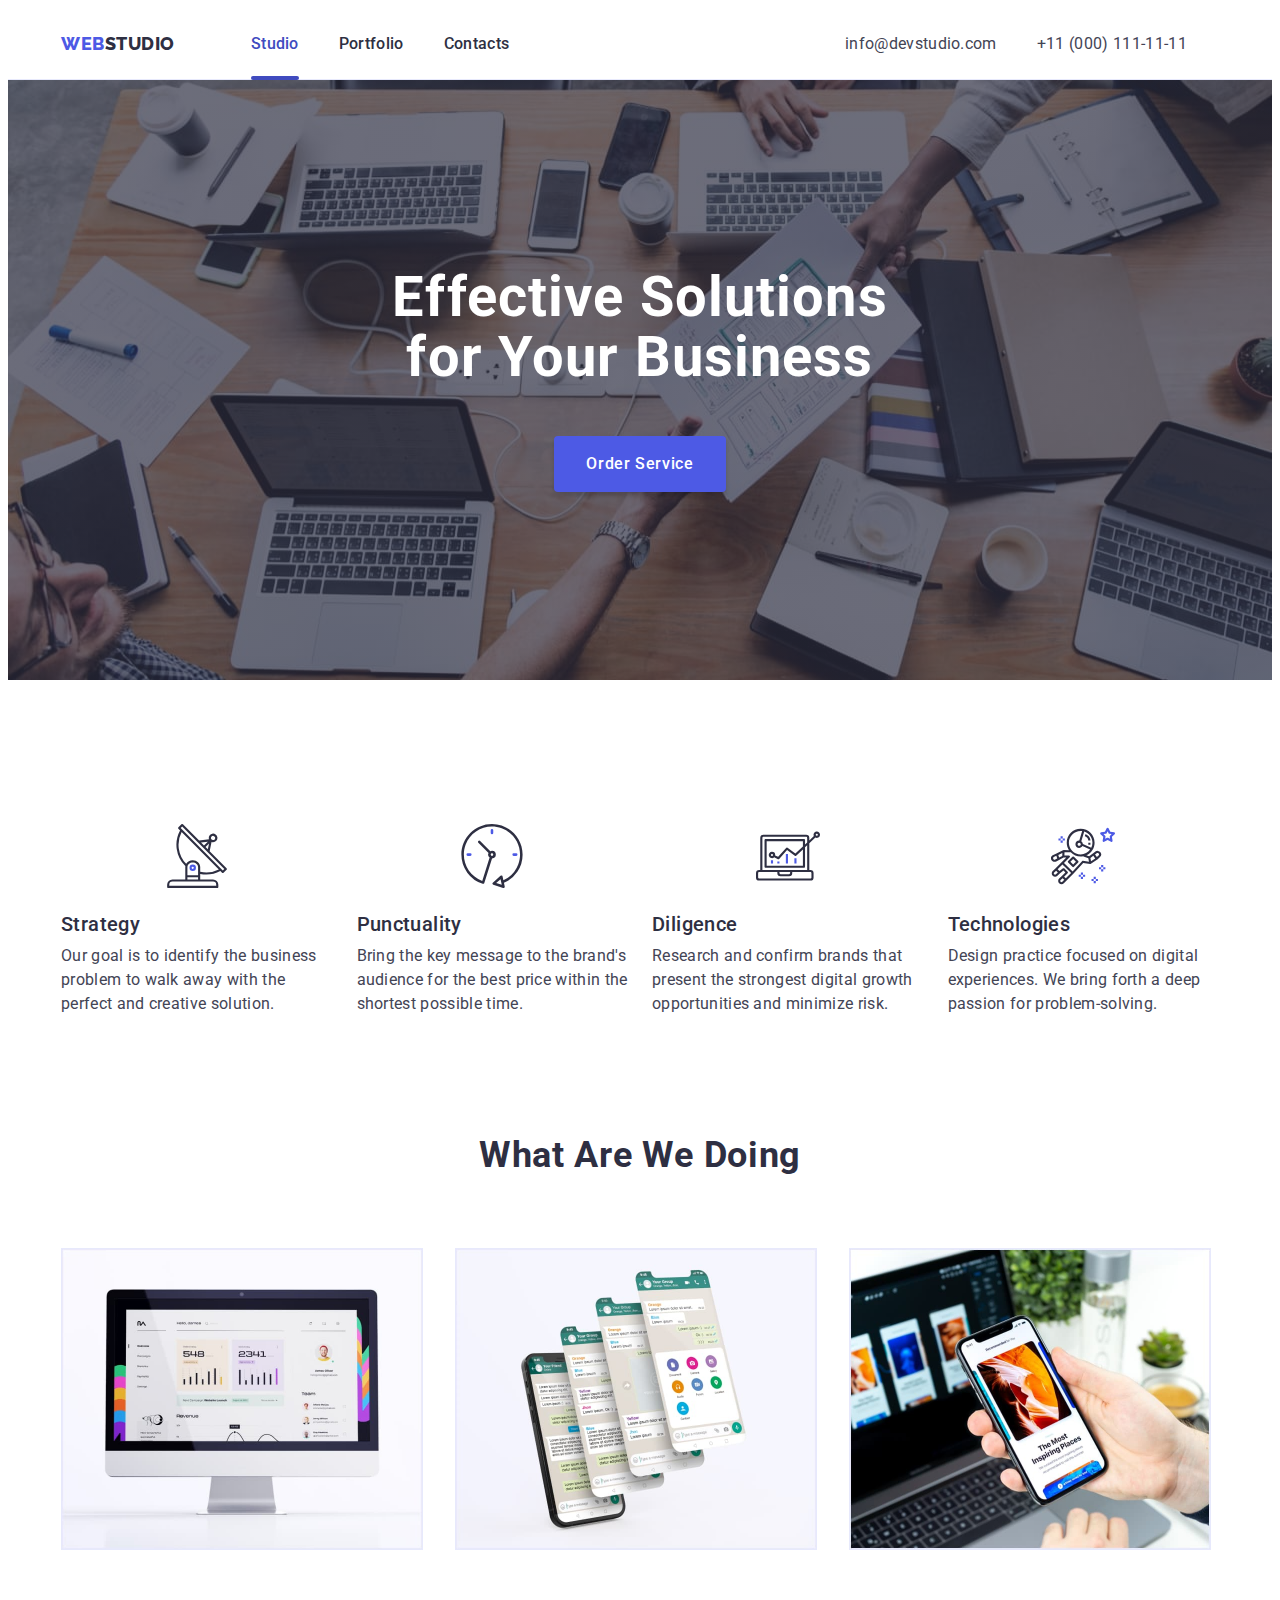
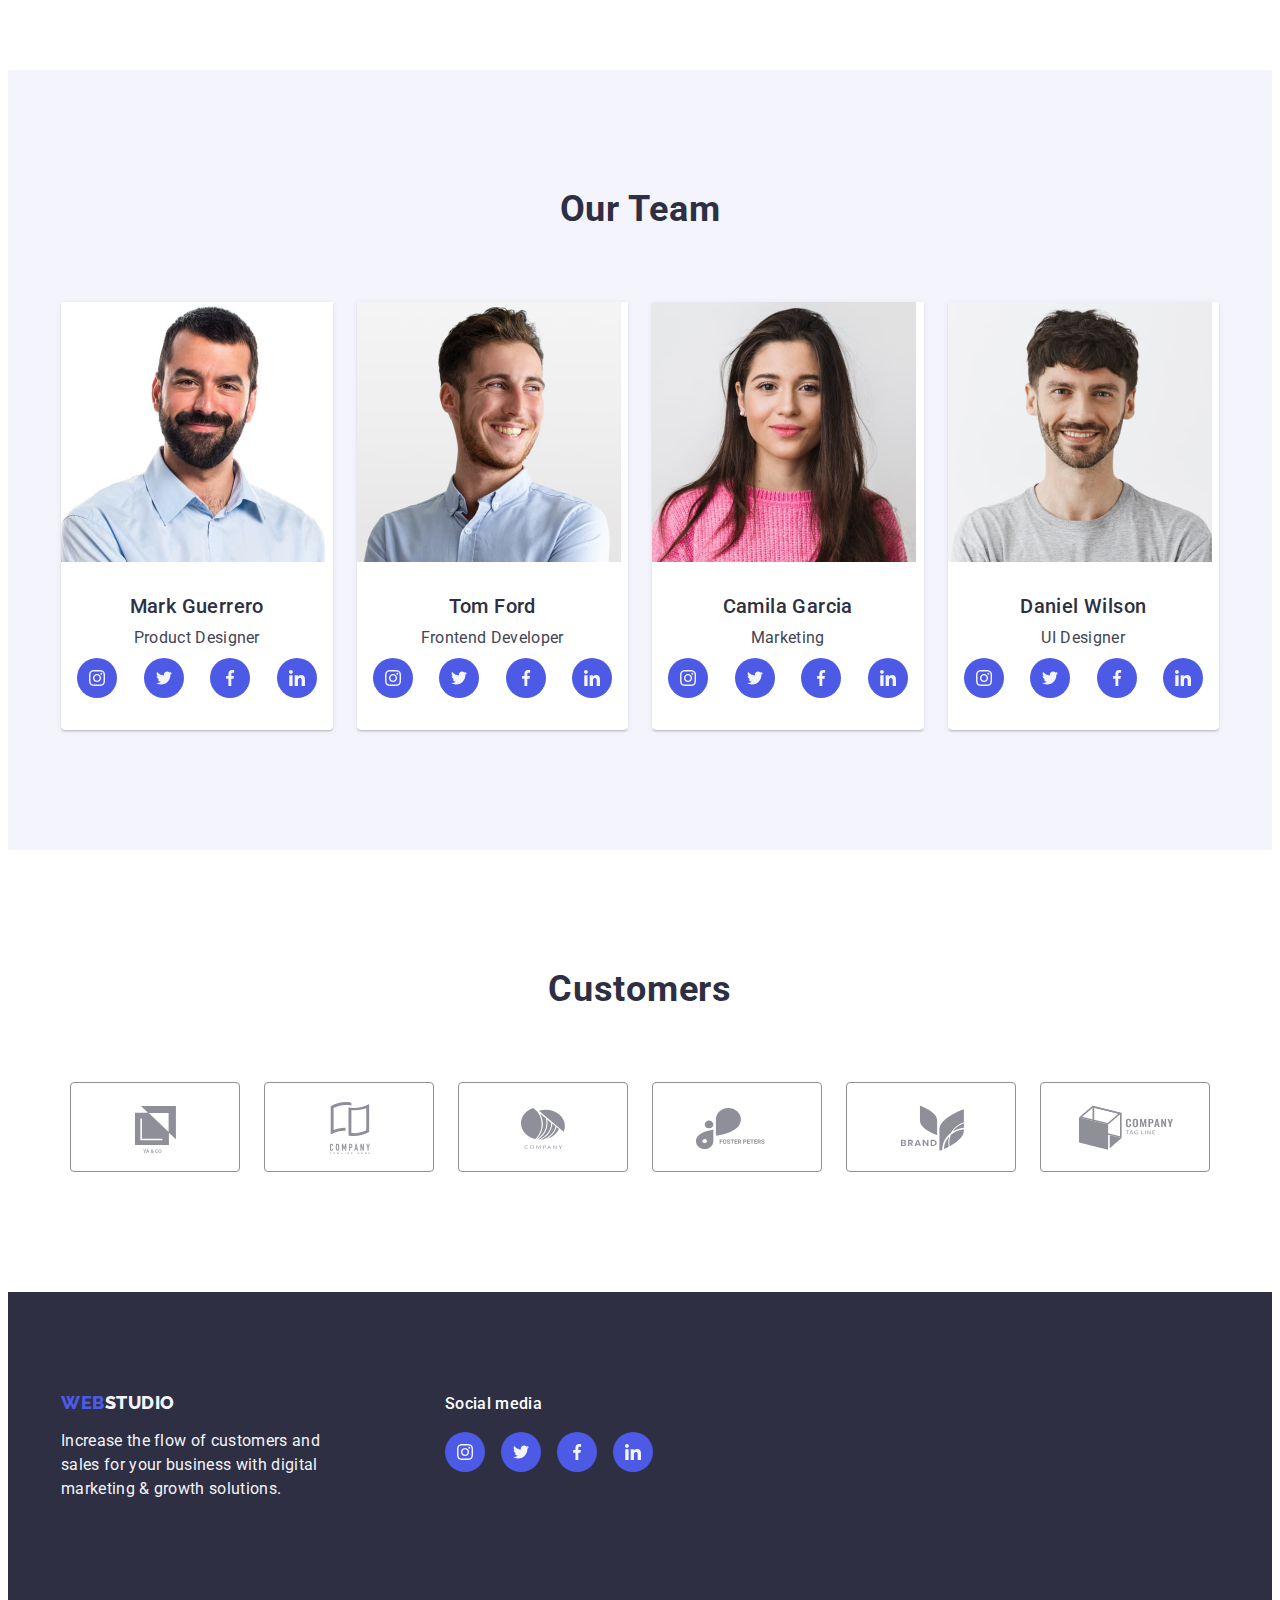
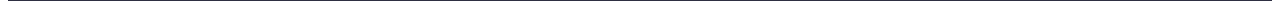
==== index.html @ 84d3a94b "Fix noopener noreferrer quotation marks error" ====
<!DOCTYPE html>

<html lang="en">

<head>
  <meta charset="UTF-8">
  <meta name="viewport" content="width=device-width, initial-scale=1.0">
  <meta name="description" content="">
  <title>WEBSTUDIO - Main Page</title>
  <link rel="preconnect" href="https://fonts.googleapis.com">
  <link rel="preconnect" href="https://fonts.gstatic.com" crossorigin>
  <link href="https://fonts.googleapis.com/css2?family=Raleway:wght@800&family=Roboto:wght@400;500;700&display=swap"
    rel="stylesheet">
  <link rel="stylesheet" href="https://cdnjs.cloudflare.com/ajax/libs/modern-normalize/2.0.0/modern-normalize.min.css"
    integrity="sha512-4xo8blKMVCiXpTaLzQSLSw3KFOVPWhm/TRtuPVc4WG6kUgjH6J03IBuG7JZPkcWMxJ5huwaBpOpnwYElP/m6wg=="
    crossorigin="anonymous" referrerpolicy="no-referrer">
  <link rel="stylesheet" href="./css/styles.css">
</head>

<body>
  <!-- HEADER -->
  <header class="page-header">
    <div class="page-header-container container">
      <nav class="page-navigation">
        <a class="logotype link" href="./index.html">
          Web<span class="logotype-right-accent">Studio</span>
        </a>
        <ul class="menu list">
          <li class="menu-item">
            <a id="it" class="current menu-item-link link" href="./index.html">Studio</a>
          </li>
          <li class="menu-item">
            <a class="menu-item-link link" href="./portfolio.html">Portfolio</a>
          </li>
          <li class="menu-item">
            <a class="menu-item-link link" href="">Contacts</a>
          </li>
        </ul>
      </nav>
      <address class="contacts">
        <ul class="contacts-list list">
          <li class="contact-item">
            <a class="contact link" href="mailto:info@devstudio.com">info@devstudio.com</a>
          </li>
          <li class="contact-item">
            <a class="contact-phone-number contact link" href="tel:+110001111111">+11&nbsp;(000)&nbsp;111-11-11</a>
          </li>
        </ul>
      </address>
    </div>
  </header>

  <!-- MAIN -->
  <main>
    <!-- HERO -->
    <section class="hero">
      <div class="container">
        <h1 class="page-title">Effective Solutions for&nbsp;Your Business</h1>
        <button class="order-btn basic-btn" type="button" data-modal-open>Order Service</button>
      </div>
    </section>

    <!-- BENEFITS -->
    <section class="benefits section">
      <div class="container">
        <h2 class="section-title visually-hidden">Benefits</h2>
        <ul class="benefits-list list">
          <li class="benefits-list-item">
            <svg class="benefit-icon" width="64" height="64" aria-label="Icon of satelite antenna">
              <use href="./images/icons.svg#icon-satelite-antenna"></use>
            </svg>
            <h3 class="benefit-name section-subtitle">Strategy</h3>
            <p class="benefit-description">Our goal is to identify the business problem to walk away with the perfect
              and creative solution.</p>
          </li>
          <li class="benefits-list-item">
            <svg class="benefit-icon" width="64" height="64" aria-label="Icon of clock">
              <use href="./images/icons.svg#icon-clock"></use>
            </svg>
            <h3 class="benefit-name section-subtitle">Punctuality</h3>
            <p class="benefit-description">Bring the key message to the brand's audience for the best price within the
              shortest possible time.</p>
          </li>
          <li class="benefits-list-item">
            <svg class="benefit-icon" width="64" height="64" aria-label="Icon of diagram on a laptop">
              <use href="./images/icons.svg#icon-diagram-on-laptop"></use>
            </svg>
            <h3 class="benefit-name section-subtitle">Diligence</h3>
            <p class="benefit-description">Research and confirm brands that present the strongest digital growth
              opportunities and minimize risk.</p>
          </li>
          <li class="benefits-list-item">
            <svg class="benefit-icon" width="64" height="64" aria-label="Icon of astronaut">
              <use href="./images/icons.svg#icon-astronaut"></use>
            </svg>
            <h3 class="benefit-name section-subtitle">Technologies</h3>
            <p class="benefit-description">Design practice focused on digital experiences. We bring forth a deep
              passion for problem-solving.</p>
          </li>
        </ul>
      </div>
    </section>

    <!-- ABOUT -->
    <section class="about section">
      <div class="container">
        <h2 class="section-title">What are we doing</h2>
        <ul class="about-list list">
          <li class="about-list-item">
            <img class="about-img" src="./images/about/desktop.jpg" width="360" height="300" alt="Desktop applications">
          </li>
          <li class="about-list-item">
            <img class="about-img" src="./images/about/mobile.jpg" width="360" height="300" alt="Mobile applications">
          </li>
          <li class="about-list-item">
            <img class="about-img" src="./images/about/crossplatform.jpg" width="360" height="300"
              alt="Crossplatform development">
          </li>
        </ul>
      </div>
    </section>

    <!-- TEAM -->
    <section class="team section">
      <div class="container">
        <h2 class="section-title">Our Team</h2>
        <ul class="team-list list">
          <li class="team-member-card">
            <img src="./images/team/mark.jpg" width="264" height="260"
              alt="Team member Mark Guerrero, Product Designer">
            <div class="team-member-card-content">
              <h3 class="team-member-name section-subtitle">Mark Guerrero</h3>
              <p class="team-member-position">Product Designer</p>
              <ul class="social-media-contacts-list list">
                <li>
                  <a class="social-media-link" href="" target="_blank" rel="noopener noreferrer">
                    <svg class="social-contact-icon" width="16" height="16" aria-label="Instagram icon">
                      <use href="./images/icons.svg#icon-instagram"></use>
                    </svg>
                  </a>
                </li>
                <li>
                  <a class="social-media-link" href="" target="_blank" rel="noopener noreferrer">
                    <svg class="social-contact-icon" width="16" height="16" aria-label="Twitter icon">
                      <use href="./images/icons.svg#icon-twitter"></use>
                    </svg>
                  </a>
                </li>
                <li>
                  <a class="social-media-link" href="" target="_blank" rel="noopener noreferrer">
                    <svg class="social-contact-icon" width="16" height="16" aria-label="Facebook icon">
                      <use href="./images/icons.svg#icon-facebook"></use>
                    </svg>
                  </a>
                </li>
                <li>
                  <a class="social-media-link" href="" target="_blank" rel="noopener noreferrer">
                    <svg class="social-contact-icon" width="16" height="16" aria-label="LinkedIn icon">
                      <use href="./images/icons.svg#icon-linkedin"></use>
                    </svg>
                  </a>
                </li>
              </ul>
            </div>
          </li>

          <li class="team-member-card">
            <img src="./images/team/tom.jpg" width="264" height="260" alt="Team member Tom Ford, Frontend Developer">
            <div class="team-member-card-content">
              <h3 class="team-member-name section-subtitle">Tom Ford</h3>
              <p class="team-member-position">Frontend Developer</p>
              <ul class="social-media-contacts-list list">
                <li>
                  <a class="social-media-link" href="" target="_blank" rel="noopener noreferrer">
                    <svg class="social-contact-icon" width="16" height="16" aria-label="Instagram icon">
                      <use href="./images/icons.svg#icon-instagram"></use>
                    </svg>
                  </a>
                </li>
                <li>
                  <a class="social-media-link" href="" target="_blank" rel="noopener noreferrer">
                    <svg class="social-contact-icon" width="16" height="16" aria-label="Twitter icon">
                      <use href="./images/icons.svg#icon-twitter"></use>
                    </svg>
                  </a>
                </li>
                <li>
                  <a class="social-media-link" href="" target="_blank" rel="noopener noreferrer">
                    <svg class="social-contact-icon" width="16" height="16" aria-label="Facebook icon">
                      <use href="./images/icons.svg#icon-facebook"></use>
                    </svg>
                  </a>
                </li>
                <li>
                  <a class="social-media-link" href="" target="_blank" rel="noopener noreferrer">
                    <svg class="social-contact-icon" width="16" height="16" aria-label="LinkedIn icon">
                      <use href="./images/icons.svg#icon-linkedin"></use>
                    </svg>
                  </a>
                </li>
              </ul>
            </div>
          </li>

          <li class="team-member-card">
            <img src="./images/team/camila.jpg" width="264" height="260" alt="Team member Camila Garcia, Marketing">
            <div class="team-member-card-content">
              <h3 class="team-member-name section-subtitle">Camila Garcia</h3>
              <p class="team-member-position">Marketing</p>
              <ul class="social-media-contacts-list list">
                <li>
                  <a class="social-media-link" href="" target="_blank" rel="noopener noreferrer">
                    <svg class="social-contact-icon" width="16" height="16" aria-label="Instagram icon">
                      <use href="./images/icons.svg#icon-instagram"></use>
                    </svg>
                  </a>
                </li>
                <li>
                  <a class="social-media-link" href="" target="_blank" rel="noopener noreferrer">
                    <svg class="social-contact-icon" width="16" height="16" aria-label="Twitter icon">
                      <use href="./images/icons.svg#icon-twitter"></use>
                    </svg>
                  </a>
                </li>
                <li>
                  <a class="social-media-link" href="" target="_blank" rel="noopener noreferrer">
                    <svg class="social-contact-icon" width="16" height="16" aria-label="Facebook icon">
                      <use href="./images/icons.svg#icon-facebook"></use>
                    </svg>
                  </a>
                </li>
                <li>
                  <a class="social-media-link" href="" target="_blank" rel="noopener noreferrer">
                    <svg class="social-contact-icon" width="16" height="16" aria-label="LinkedIn icon">
                      <use href="./images/icons.svg#icon-linkedin"></use>
                    </svg>
                  </a>
                </li>
              </ul>
            </div>
          </li>

          <li class="team-member-card">
            <img src="./images/team/daniel.jpg" width="264" height="260" alt="Team member Daniel Wilson, UI Designer">
            <div class="team-member-card-content">
              <h3 class="team-member-name section-subtitle">Daniel Wilson</h3>
              <p class="team-member-position">UI Designer</p>
              <ul class="social-media-contacts-list list">
                <li>
                  <a class="social-media-link" href="" target="_blank" rel="noopener noreferrer">
                    <svg class="social-contact-icon" width="16" height="16" aria-label="Instagram icon">
                      <use href="./images/icons.svg#icon-instagram"></use>
                    </svg>
                  </a>
                </li>
                <li>
                  <a class="social-media-link" href="" target="_blank" rel="noopener noreferrer">
                    <svg class="social-contact-icon" width="16" height="16" aria-label="Twitter icon">
                      <use href="./images/icons.svg#icon-twitter"></use>
                    </svg>
                  </a>
                </li>
                <li>
                  <a class="social-media-link" href="" target="_blank" rel="noopener noreferrer">
                    <svg class="social-contact-icon" width="16" height="16" aria-label="Facebook icon">
                      <use href="./images/icons.svg#icon-facebook"></use>
                    </svg>
                  </a>
                </li>
                <li>
                  <a class="social-media-link" href="" target="_blank" rel="noopener noreferrer">
                    <svg class="social-contact-icon" width="16" height="16" aria-label="LinkedIn icon">
                      <use href="./images/icons.svg#icon-linkedin"></use>
                    </svg>
                  </a>
                </li>
              </ul>
            </div>
          </li>
        </ul>
      </div>
    </section>

    <!-- CLIENTS -->
    <section class="clients section">
      <div class="container">
        <h2 class="section-title">Customers</h2>
        <ul class="clients-list list">
          <li class="clients-list-item">
            <a class="client-link link" href="" target="_blank" rel="noopener noreferrer">
              <svg class="client-icon" width="104" height="56" aria-label="Customer YA & CO company icon">
                <use href="./images/icons.svg#icon-company-logo-1"></use>
              </svg>
            </a>
          </li>
          <li class="clients-list-item">
            <a class="client-link link" href="" target="_blank" rel="noopener noreferrer">
              <svg class="client-icon" width="104" height="56" aria-label="Customer Tangline company icon">
                <use href="./images/icons.svg#icon-company-logo-2"></use>
              </svg>
            </a>
          </li>
          <li class="clients-list-item">
            <a class="client-link link" href="" target="_blank" rel="noopener noreferrer">
              <svg class="client-icon" width="104" height="56" aria-label="Customer company icon">
                <use href="./images/icons.svg#icon-company-logo-3"></use>
              </svg>
            </a>
          </li>
          <li class="clients-list-item">
            <a class="client-link link" href="" target="_blank" rel="noopener noreferrer">
              <svg class="client-icon" width="104" height="56" aria-label="Customer Foster Peters icon">
                <use href="./images/icons.svg#icon-company-logo-4"></use>
              </svg>
            </a>
          </li>
          <li class="clients-list-item">
            <a class="client-link link" href="" target="_blank" rel="noopener noreferrer">
              <svg class="client-icon" width="104" height="56" aria-label="Customer Brand company icon">
                <use href="./images/icons.svg#icon-company-logo-5"></use>
              </svg>
            </a>
          </li>
          <li class="clients-list-item">
            <a class="client-link link" href="" target="_blank" rel="noopener noreferrer">
              <svg class="client-icon" width="104" height="56" aria-label="Customer Tag Line company icon">
                <use href="./images/icons.svg#icon-company-logo-6"></use>
              </svg>
            </a>
          </li>
        </ul>
      </div>
    </section>
  </main>

  <!-- FOOTER -->
  <footer class="page-footer">
    <div class="container">
      <div class="footer-logo-and-moto">
        <a class="logotype link" href="./index.html">
          Web<span class="logotype-right-accent">Studio</span>
        </a>
        <p class="footer-moto-text">Increase the flow of customers and sales for your business with digital marketing &
          growth
          solutions.</p>
      </div>
      <div class="footer-social-media">
        <h3 class="footer-social-media-title">Social media</h3>
        <ul class="social-media-contacts-list list">
          <li>
            <a class="social-media-link" href="" target="_blank" rel="noopener noreferrer">
              <svg class="social-contact-icon" width="16" height="16" aria-label="Instagram icon">
                <use href="./images/icons.svg#icon-instagram"></use>
              </svg>
            </a>
          </li>
          <li>
            <a class="social-media-link" href="" target="_blank" rel="noopener noreferrer">
              <svg class="social-contact-icon" width="16" height="16" aria-label="Twitter icon">
                <use href="./images/icons.svg#icon-twitter"></use>
              </svg>
            </a>
          </li>
          <li>
            <a class="social-media-link" href="" target="_blank" rel="noopener noreferrer">
              <svg class="social-contact-icon" width="16" height="16" aria-label="Facebook icon">
                <use href="./images/icons.svg#icon-facebook"></use>
              </svg>
            </a>
          </li>
          <li>
            <a class="social-media-link" href="" target="_blank" rel="noopener noreferrer">
              <svg class="social-contact-icon" width="16" height="16" aria-label="LinkedIn icon">
                <use href="./images/icons.svg#icon-linkedin"></use>
              </svg>
            </a>
          </li>
        </ul>
      </div>
    </div>
  </footer>

  <!-- BACKDROP WITH MODAL WINDOW -->
  <div class="backdrop is-hidden" data-modal>
    <div class="modal">
      <button class="close-btn" type="button" data-modal-close>
        <svg class="close-btn-icon" width="8" height="8" aria-label="Modal window close button icon">
          <use href="./images/icons.svg#icon-close-cross"></use>
        </svg>
      </button>
    </div>
  </div>

  <!-- MODAL WINDOW SCRIPT -->
  <script src="./js/modal.js"></script>
</body>

</html>
---- css/styles.css ----
/*=============================================
=            VARIABLES                        =
=============================================*/

:root {
  /*----------  COLORS  ----------*/

  /* IRIS - Primary Brand - on design layout color */
  --brand-color: #4d5ae5;
  /* NAVY BLUE - Dark - on design layout color */
  --menu-item-color: #2e2f42;
  --hero-bg-color: #2e2f42;
  --title-color: #2e2f42;
  --modal-window-interactive-element-color: #2e2f42;
  /* SLATE - Text - on design layout color */
  --primary-color-black: #434455;
  /* WHITE - White background - on design layout color */
  --secondary-color-white: #ffffff;
  /* CORNFLOWER - Accent - on design layout color */
  --primary-accent-color: #e7e9fc;
  /* CLOUD - Light - on design layout color */
  --secondary-accent-color: #f4f4fd;
  /* LIGHT SLATE - on design layout color */
  --accent-color-grey: #8e8f99;
  /* GREEN - on design layout color */
  --accent-color-green: #31d0aa;
  /* OCEAN - Pressed state - on design layout color */
  --active-element-color: #404bbf;
  /* Modal window */
  --modal-window-bg: #fcfcfc;

  /*---------  FONT STYLES  ------*/

  /* families */
  --main-text-family: "Roboto";
  --main-text-default-family: sans-serif;
  --logo-text-family: "Raleway";
  --logo-text-default-family: sans-serif;

  /* sizes */
  --page-title-text-size: 56px;
  --title-text-size: 36px;
  --subtitle-text-size: 20px;
  --logo-text-size: 18px;
  --menu-item-text-size: 16px;
  --btn-text-size: 16px;
  --body-text-size: 16px;

  /* weights */
  --logo-text-weight: 800;
  --title-text-weight: 700;
  --subtitle-text-weight: 500;
  --menu-item-text-weight: 500;
  --btn-text-weight: 500;
  --main-text-weight: 400;

  /*---  TRANSITION PROPERTIES  --*/

  --transition-duration: 250ms;
  --transition-function: cubic-bezier(0.4, 0, 0.2, 1);
}

/*=============================================
=            COMMON STYLES                    =
=============================================*/

h1,
h2,
h3,
h4,
h5,
h6,
p {
  margin-top: 0;
  margin-bottom: 0;
}

ul {
  margin-top: 0;
  margin-bottom: 0;
  padding-left: 0;
}

button {
  cursor: pointer;
}

img {
  display: block;
}

body {
  font-family: var(--main-text-family), var(--main-text-default-family);
  font-size: var(--body-text-size);
  font-weight: var(--main-text-weight);
  line-height: 1.5;
  letter-spacing: 0.32px;
  color: var(--primary-color-black);
  background-color: var(--secondary-color-white);
}

.list {
  list-style-type: none;
}

.link {
  text-decoration: none;
}

/*=============================================
=            COMPONENTS                       =
=============================================*/

/*--------  CONTAINER  -------*/

.container {
  max-width: 1158px;
  padding-left: 15px;
  padding-right: 15px;
  margin-left: auto;
  margin-right: auto;
}

/*----------  LOGOTYPE  ------*/

.logotype {
  font-family: var(--logo-text-family), var(--logo-text-default-family);
  font-size: var(--logo-text-size);
  font-weight: var(--logo-text-weight);
  line-height: 1.17;
  letter-spacing: 0.54px;
  color: var(--brand-color);
  text-transform: uppercase;
}

.logotype-right-accent {
  color: var(--title-color);
}

/*----------  SECTION  -------*/

.section {
  padding-top: 120px;
  padding-bottom: 120px;
}

.section-title {
  margin-bottom: 72px;
  text-align: center;

  font-size: var(--title-text-size);
  font-weight: var(--title-text-weight);
  line-height: 1.11;
  letter-spacing: 0.72px;
  color: var(--title-color);
  text-transform: capitalize;
}

.section-subtitle {
  font-size: var(--subtitle-text-size);
  font-weight: var(--subtitle-text-weight);
  line-height: 1.2;
  letter-spacing: 0.4px;
  color: var(--title-color);
}

/*----------  BUTTON  --------*/

.basic-btn {
  border: none;
  font-family: inherit;
  font-size: var(--btn-text-size);
  font-weight: var(--btn-text-weight);
  line-height: inherit;
  letter-spacing: 0.64px;
  background-color: var(--brand-color);
  color: var(--secondary-color-white);
}

/*---  SOCIAL - MEDIA LINKS  ---*/

.social-media-contacts-list {
  display: flex;
  justify-content: space-between;
}

.social-media-link {
  display: flex;
  justify-content: center;
  align-items: center;
  width: 40px;
  height: 40px;
  border-radius: 50%;
  background-color: var(--brand-color);
  transition: background-color var(--transition-duration)
    var(--transition-function);
}

.social-contact-icon {
  fill: var(--secondary-accent-color);
}

/*-  VISUALLY HIDDEN PATERN  -*/

.visually-hidden {
  position: absolute;
  width: 1px;
  height: 1px;
  margin: -1px;
  border: 0;
  padding: 0;
  white-space: nowrap;
  clip-path: inset(100%);
  clip: rect(0 0 0 0);
  overflow: hidden;
}

/*=============================================
=            HEADER                           =
=============================================*/

.page-header-container {
  display: flex;
  align-items: center;
}

.page-header .link {
  padding-top: 24px;
  padding-bottom: 24px;
}

/*-----  PAGE NAVIGATION  ----*/

.page-navigation {
  display: flex;
  align-items: center;
  width: 100%;
  max-width: 784px;
}

.page-header .logotype {
  margin-right: 76px;
}

/*----------  MENU  ----------*/

.menu {
  display: flex;
  justify-content: flex-start;
}

.menu-item:not(:last-child) {
  margin-right: 40px;
}

.menu-item-link {
  position: relative;
  display: block;
  width: max-content;
  font-size: var(--menu-item-text-size);
  font-weight: var(--menu-item-text-weight);
  color: var(--menu-item-color);
  transition: color var(--transition-duration) var(--transition-function);
}

.menu-item-link::after {
  display: block;
  position: absolute;
  bottom: 0;
  left: 0;
  margin-top: 20px;
  height: 4px;
  width: 100%;
  border-radius: 2px;
  background-color: transparent;
  content: "";
  transition: background-color var(--transition-duration)
    var(--transition-function);
}

.menu .current {
  color: var(--active-element-color);
  transition: color var(--transition-duration) var(--transition-function);
}

.menu .current::after {
  background-color: var(--active-element-color);
  transition: background-color var(--transition-duration)
    var(--transition-function);
}

.menu .menu-item-link:hover,
.menu-item .menu-item-link:focus {
  color: var(--active-element-color);
}

/*----------  CONTACTS  ------*/

.contacts-list {
  display: flex;
  justify-content: flex-end;
  align-items: center;
}

.contacts {
  font-style: normal;
}

.contact-item:not(:last-child) {
  margin-right: 40px;
}

.contact {
  color: var(--primary-color-black);
  transition: color var(--transition-duration) var(--transition-function);
}

.contact:hover,
.contact:focus {
  color: var(--active-element-color);
}

.contact-phone-number {
  white-space: nowrap;
}

/*--------  HEADER LINE  -----*/

.page-header {
  box-shadow: inset 0px -1px 0px 0px var(--primary-accent-color);
}

/*=============================================
=            FOOTER                           =
=============================================*/

.page-footer {
  padding-top: 100px;
  padding-bottom: 100px;
  background-color: var(--title-color);
}

.page-footer .container {
  display: flex;
  column-gap: 120px;
  flex-wrap: wrap;
}

.page-footer .logotype {
  display: inline-block;
  margin-bottom: 16px;
}

.page-footer .logotype-right-accent {
  color: var(--secondary-accent-color);
}

.footer-moto-text {
  width: 264px;
  color: var(--secondary-accent-color);
}

.footer-social-media {
  width: 208px;
}

.footer-social-media-title {
  margin-bottom: 16px;
  font-size: 16px;
  font-weight: 500;
  line-height: 1.5;
  color: var(--secondary-color-white);
}

.page-footer .social-media-link:hover,
.page-footer .social-media-link:focus {
  background-color: var(--accent-color-green);
}

/*=============================================
=            MAIN PAGE CONTENT                =
=============================================*/

/*----------  HERO  ----------*/

.hero {
  padding-top: 188px;
  padding-bottom: 188px;
  background-color: var(--hero-bg-color);
  background-repeat: no-repeat;
  background-image: linear-gradient(
      rgba(46, 47, 66, 0.7),
      rgba(46, 47, 66, 0.7)
    ),
    url(/images/hero/hero-bg.jpg);
  background-size: cover;
}

.hero .container {
  display: flex;
  flex-direction: column;
  align-items: center;
}

.hero .page-title {
  max-width: 496px;
  margin-bottom: 48px;

  font-size: var(--page-title-text-size);
  font-weight: var(--title-text-weight);
  line-height: 1.07;
  letter-spacing: 1.12px;
  text-align: center;
  color: var(--secondary-color-white);
}

.hero .order-btn {
  padding: 16px 32px;
  min-width: 169px;
  border-radius: 4px;
  box-shadow: 0px 4px 4px 0px rgba(0, 0, 0, 0.15);
  transition: background-color var(--transition-duration)
    var(--transition-function);
}

.hero .order-btn:hover,
.hero .order-btn:focus {
  background-color: var(--active-element-color);
}

/*---------  BENEFITS  -----------*/

.benefits-list {
  display: flex;
  gap: 24px;
}

.benefit-icon {
  display: block;
  margin: 24px auto;
}

.benefits-list-item {
  width: calc((100% - 3 * 24px) / 4);
}

.benefit-name {
  margin-bottom: 8px;
}

/*----------  ABOUT  -------------*/

.about {
  padding-top: 0;
}

.about-list {
  display: flex;
  gap: 24px;
}

.about-list-item {
  width: calc((100% - 48px) / 3);
}

.about .about-img {
  border: 1px solid var(--primary-accent-color);
}

/*----------  TEAM  --------------*/

.team {
  background-color: var(--secondary-accent-color);
}

.team-list {
  display: flex;
  gap: 24px;
}

.team-member-card {
  width: calc((100% - 3 * 24px) / 4);

  border-radius: 0px 0px 4px 4px;
  background-color: var(--secondary-color-white);
  box-shadow: 0px 2px 1px 0px rgba(46, 47, 66, 0.08),
    0px 1px 1px 0px rgba(46, 47, 66, 0.16),
    0px 1px 6px 0px rgba(46, 47, 66, 0.08);
}

.team-member-card-content {
  padding: 32px 16px;
  text-align: center;
}

.team-member-name {
  margin-bottom: 8px;
}

.team-member-position {
  margin-bottom: 8px;
}

.team-member-card .social-media-link:hover,
.team-member-card .social-media-link:focus {
  background-color: var(--active-element-color);
}

/*---------  CLIENTS  ----------*/

.clients-list {
  display: flex;
  justify-content: center;
  column-gap: 24px;
}

.client-link {
  display: flex;
  justify-content: center;
  align-items: center;
  width: 168px;
  height: 88px;
  border: 1px solid var(--accent-color-grey);
  border-radius: 4px;
  outline-offset: 10px;
  transition: border-color var(--transition-duration) var(--transition-function);
}

.client-link:hover,
.client-link:focus {
  border-color: var(--active-element-color);
}

.client-icon {
  fill: var(--accent-color-grey);
  transition: fill var(--transition-duration) var(--transition-function);
}

.client-link:hover .client-icon,
.client-link:focus .client-icon {
  fill: var(--active-element-color);
}

/*=============================================
=            PORTFOLIO PAGE CONTENT           =
=============================================*/

/*----------  PORTFOLIO  -------*/

.portfolio {
  padding-top: 96px;
  padding-bottom: 120px;
}

/*----------  FILTER  ----------*/

.filters-list {
  display: flex;
  justify-content: center;
  gap: 24px;
  margin-bottom: 72px;
}

.filter-btn {
  padding: 12px 24px;
  border-radius: 4px;
  border: 1px solid var(--primary-accent-color);
  background-color: var(--secondary-accent-color);
  color: var(--brand-color);
  transition: border-color var(--transition-duration) var(--transition-function),
    background-color var(--transition-duration) var(--transition-function),
    color var(--transition-duration) var(--transition-function),
    box-shadow var(--transition-duration) var(--transition-function);
}

.filter-btn:hover,
.filter-btn:focus {
  border-color: transparent;
  background-color: var(--active-element-color);
  color: var(--secondary-color-white);
  box-shadow: 0px 2px 2px 0px rgba(0, 0, 0, 0.12),
    0px 2px 1px 0px rgba(0, 0, 0, 0.08), 0px 3px 1px 0px rgba(0, 0, 0, 0.1);
}

/*--------  PROJECT CARDS  ------*/

.projects-list {
  display: flex;
  flex-wrap: wrap;
  column-gap: 24px;
  row-gap: 48px;
}

.project-card {
  width: calc((100% - 2 * 24px) / 3);
}

.project-card-content {
  padding: 32px 16px;
  border: 1px solid var(--primary-accent-color);
  border-top: none;
}

.project-name {
  margin-bottom: 8px;
}

.project-category {
  color: var(--primary-color-black);
}

/*-------  CARD OVERLAY  -------*/

.project-image-wrapper {
  position: relative;
  overflow: hidden;
}

.overlay {
  position: absolute;
  top: 0;
  left: 0;
  width: 100%;
  height: 100%;
  transform: translateY(100%);
  padding: 32px 40px;
  color: var(--secondary-accent-color);
  background-color: var(--brand-color);
  transition: transform var(--transition-duration) var(--transition-function);
}

.project-card-link:hover .overlay,
.project-card-link:focus .overlay {
  transform: translateY(0%);
}

/*---------  BACKDROP  ---------*/

.backdrop {
  position: fixed;
  top: 0;
  left: 0;
  z-index: 999;
  width: 100%;
  height: 100%;
  background-color: rgba(0, 0, 0, 0.5);
  transition: opacity var(--transition-duration) var(--transition-function),
    visibility var(--transition-duration) var(--transition-function);
}

.is-hidden {
  opacity: 0;
  visibility: hidden;
  pointer-events: none;
}

/*-------  MODAL WINDOW  -------*/

.modal {
  position: absolute;
  top: 80px;
  left: 50%;
  transform: translateX(-50%);
  margin: 0 auto;
  width: 408px;
  height: 584px;

  border-radius: 4px;
  background-color: var(--modal-window-bg);
  box-shadow: 0px 2px 1px 0px rgba(0, 0, 0, 0.2),
    0px 1px 3px 0px rgba(0, 0, 0, 0.12), 0px 1px 1px 0px rgba(0, 0, 0, 0.14);
}

.close-btn {
  position: absolute;
  top: 24px;
  right: 24px;
  width: 24px;
  height: 24px;
  padding: 0;
  line-height: 0;
  border: 1px solid rgba(0, 0, 0, 0.1);
  border-radius: 50%;
  background-color: var(--primary-accent-color);
  transition: border-color var(--transition-duration) var(--transition-function),
    background-color var(--transition-duration) var(--transition-function);
}

.close-btn:hover,
.close-btn:focus {
  border-color: transparent;
  background-color: var(--active-element-color);
}

.close-btn-icon {
  position: absolute;
  top: 50%;
  left: 50%;
  transform: translate(-50%, -50%);
  fill: var(--modal-window-interactive-element-color);
}
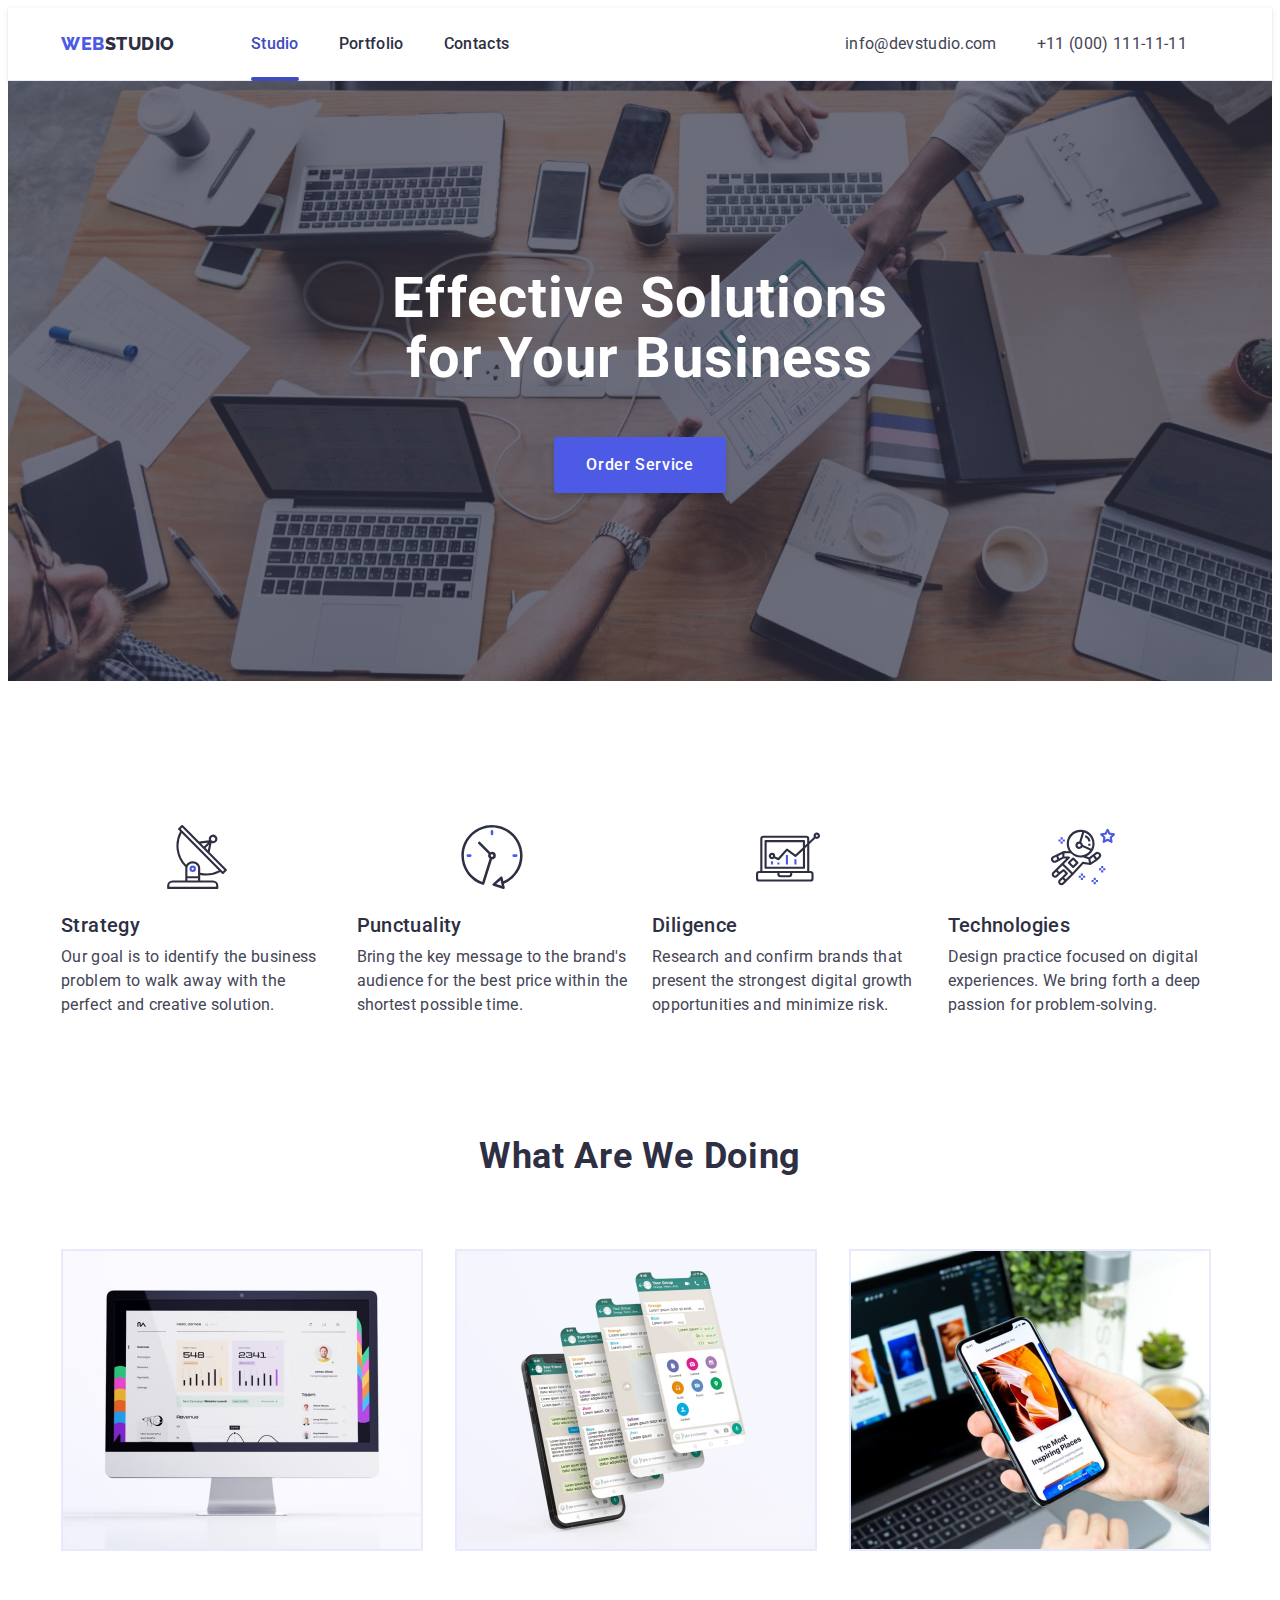
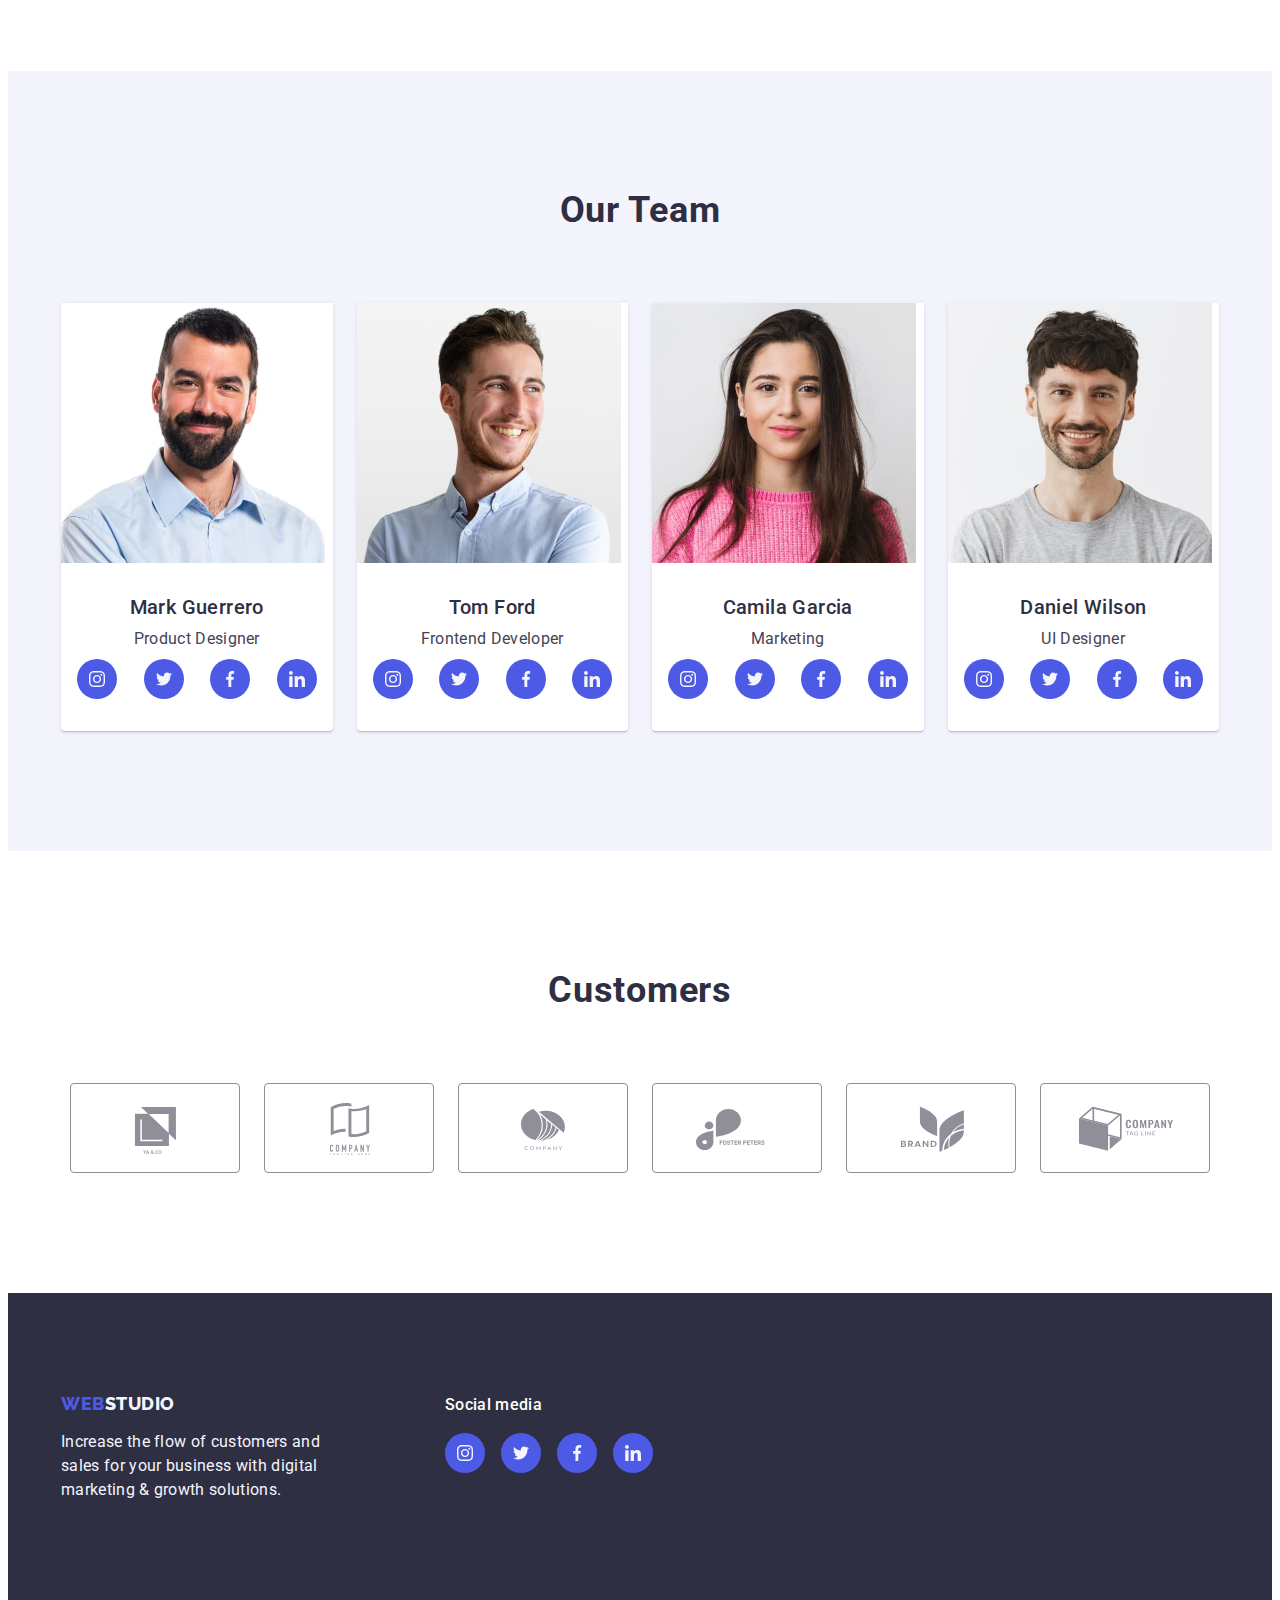
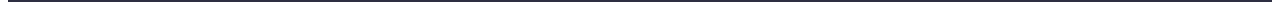
==== commit a9a4a35d: "Fix header for autocheck" ====
--- a/index.html
+++ b/index.html
@@ -43,7 +43,7 @@
             <a class="contact link" href="mailto:info@devstudio.com">info@devstudio.com</a>
           </li>
           <li class="contact-item">
-            <a class="contact-phone-number contact link" href="tel:+110001111111">+11&nbsp;(000)&nbsp;111-11-11</a>
+            <a class="contact link" href="tel:+110001111111">+11&nbsp;(000)&nbsp;111-11-11</a>
           </li>
         </ul>
       </address>
--- a/css/styles.css
+++ b/css/styles.css
@@ -219,6 +219,21 @@
 =            HEADER                           =
 =============================================*/
 
+/* .page-header {
+  box-shadow: inset 0px -1px 0px 0px var(--primary-accent-color);
+} */
+
+.page-header {
+  box-shadow: 0px 2px 1px rgba(46, 47, 66, 0.08),
+    0px 1px 1px rgba(46, 47, 66, 0.16), 0px 1px 6px rgba(46, 47, 66, 0.08);
+}
+
+.page-header::after {
+  display: block;
+  border-bottom: 1px solid var(--primary-accent-color);
+  content: "";
+}
+
 .page-header-container {
   display: flex;
   align-items: center;
@@ -266,7 +281,7 @@
 .menu-item-link::after {
   display: block;
   position: absolute;
-  bottom: 0;
+  bottom: -1px;
   left: 0;
   margin-top: 20px;
   height: 4px;
@@ -313,21 +328,12 @@
 .contact {
   color: var(--primary-color-black);
   transition: color var(--transition-duration) var(--transition-function);
+  white-space: nowrap;
 }
 
 .contact:hover,
 .contact:focus {
   color: var(--active-element-color);
-}
-
-.contact-phone-number {
-  white-space: nowrap;
-}
-
-/*--------  HEADER LINE  -----*/
-
-.page-header {
-  box-shadow: inset 0px -1px 0px 0px var(--primary-accent-color);
 }
 
 /*=============================================
@@ -392,7 +398,7 @@
       rgba(46, 47, 66, 0.7),
       rgba(46, 47, 66, 0.7)
     ),
-    url(/images/hero/hero-bg.jpg);
+    url("../images/hero/hero-bg.jpg");
   background-size: cover;
 }
 
@@ -593,6 +599,12 @@
 
 .project-card {
   width: calc((100% - 2 * 24px) / 3);
+}
+
+.project-card:hover {
+  box-shadow: 0px 2px 1px 0px rgba(46, 47, 66, 0.08),
+    0px 1px 1px 0px rgba(46, 47, 66, 0.16),
+    0px 1px 6px 0px rgba(46, 47, 66, 0.08);
 }
 
 .project-card-content {
@@ -658,9 +670,9 @@
 
 .modal {
   position: absolute;
-  top: 80px;
+  top: 50%;
   left: 50%;
-  transform: translateX(-50%);
+  transform: translate(-50%, -50%);
   margin: 0 auto;
   width: 408px;
   height: 584px;
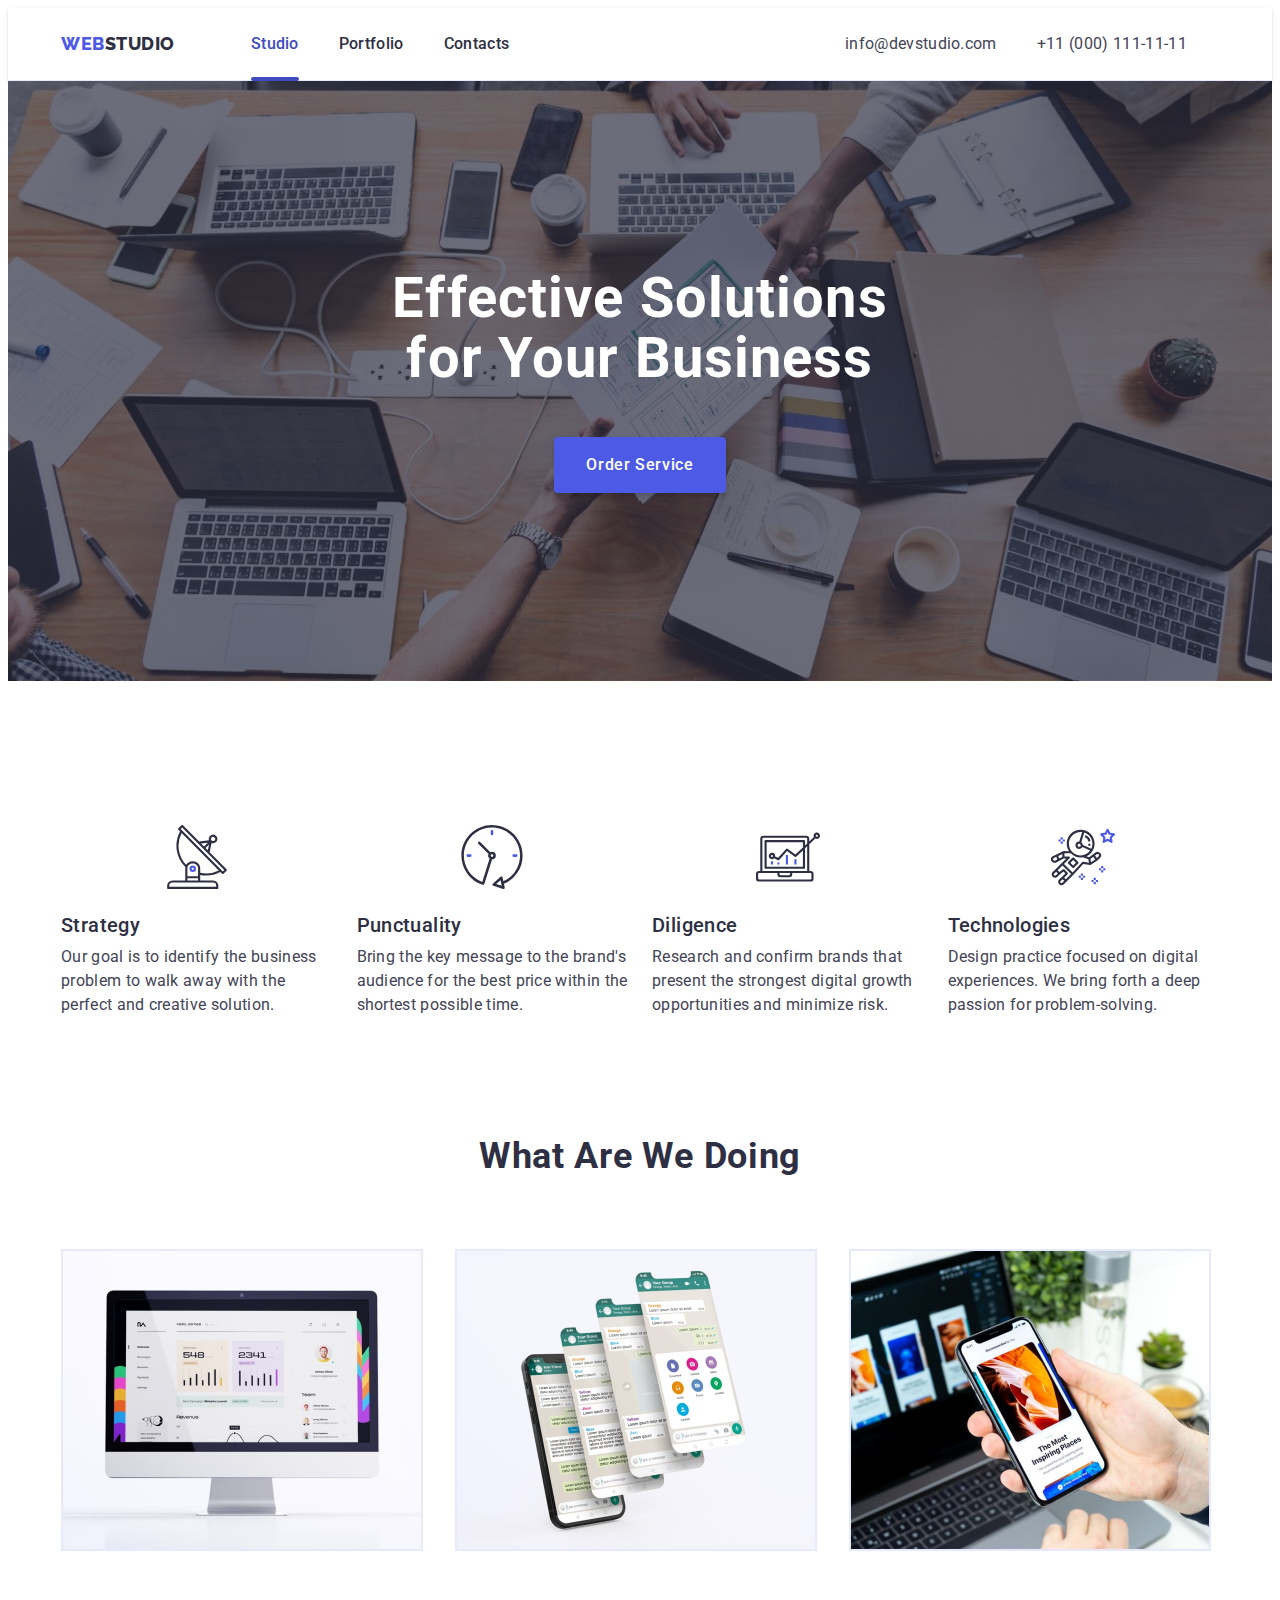
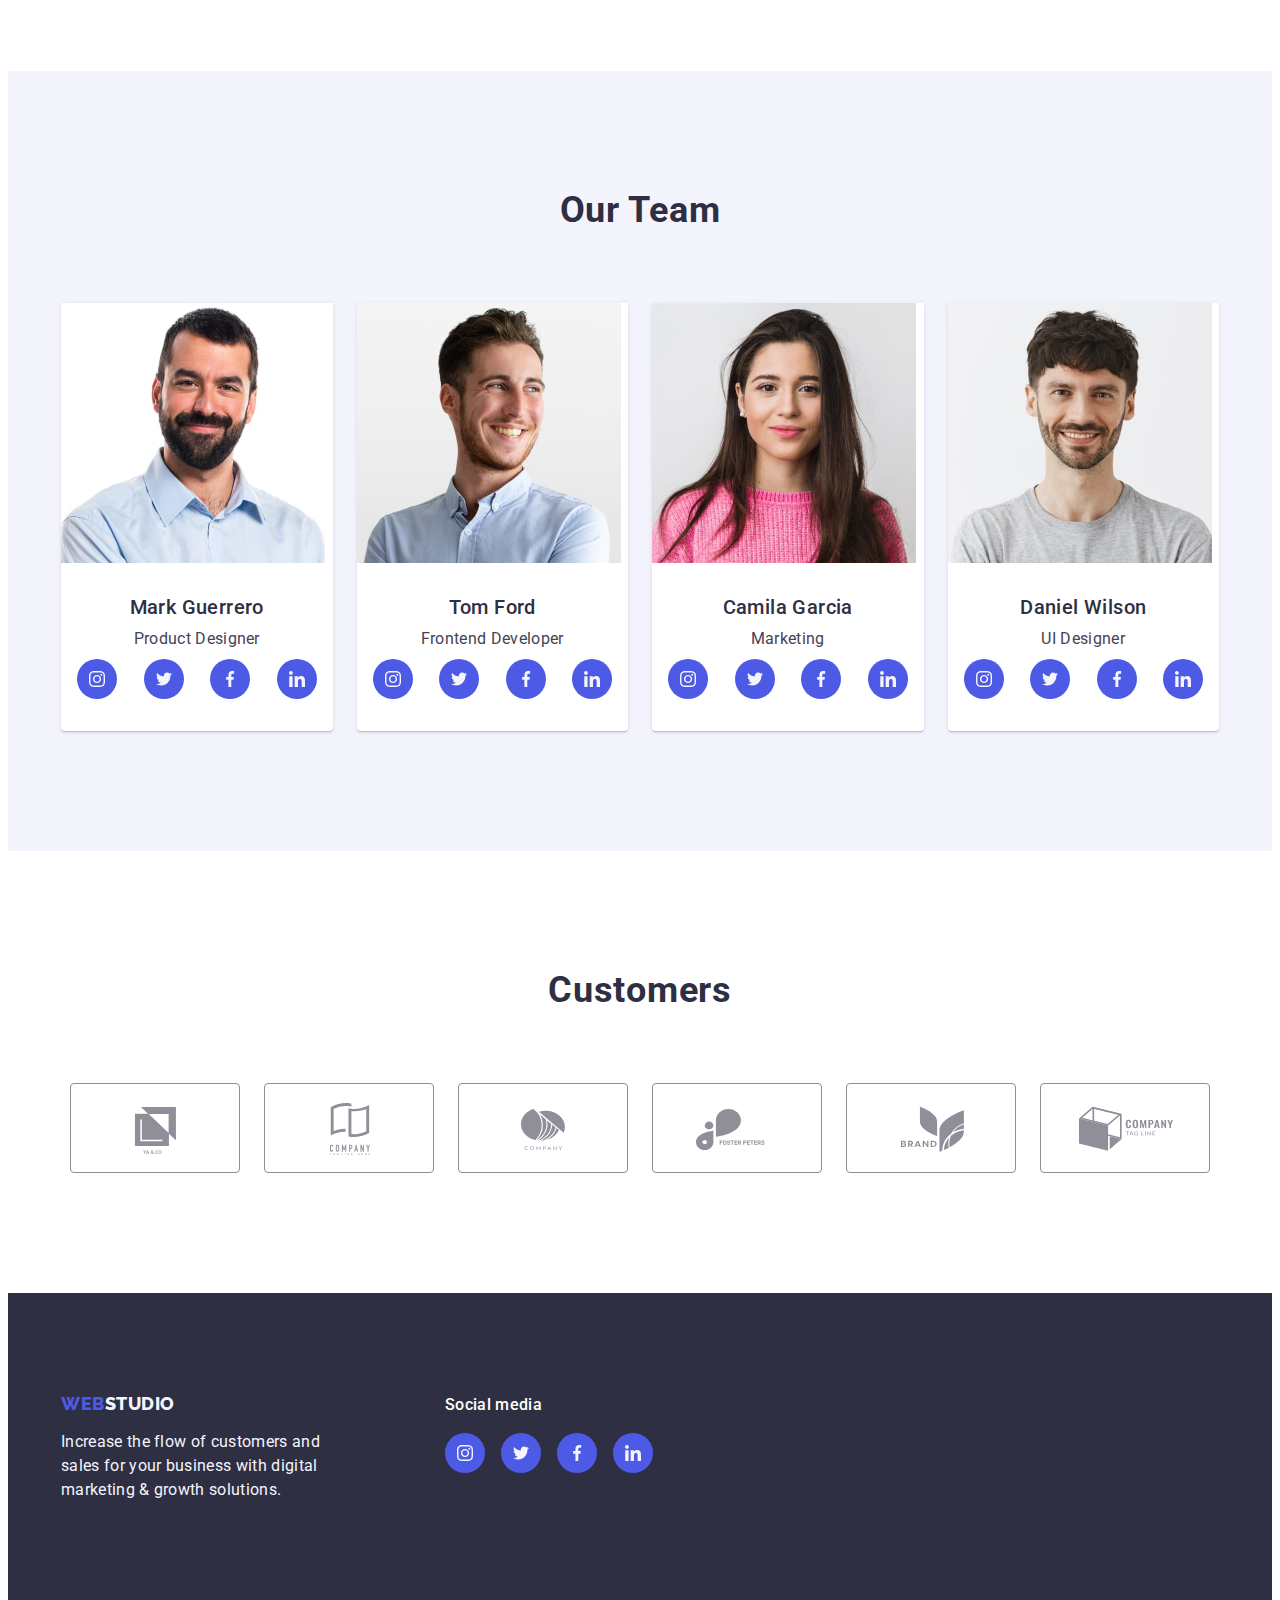
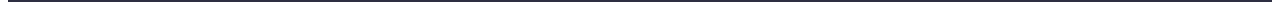
==== commit 577aa986: "Fix Benefist icon placement in div" ====
--- a/index.html
+++ b/index.html
@@ -66,33 +66,35 @@
         <h2 class="section-title visually-hidden">Benefits</h2>
         <ul class="benefits-list list">
           <li class="benefits-list-item">
-            <svg class="benefit-icon" width="64" height="64" aria-label="Icon of satelite antenna">
-              <use href="./images/icons.svg#icon-satelite-antenna"></use>
-            </svg>
+            <div>
+              <svg class="benefit-icon" width="64" height="64" aria-label="Icon of satelite antenna">
+                <use href="./images/icons.svg#icon-satelite-antenna"></use>
+              </svg>
+            </div>
             <h3 class="benefit-name section-subtitle">Strategy</h3>
             <p class="benefit-description">Our goal is to identify the business problem to walk away with the perfect
               and creative solution.</p>
           </li>
           <li class="benefits-list-item">
-            <svg class="benefit-icon" width="64" height="64" aria-label="Icon of clock">
-              <use href="./images/icons.svg#icon-clock"></use>
-            </svg>
+            <div><svg class="benefit-icon" width="64" height="64" aria-label="Icon of clock">
+                <use href="./images/icons.svg#icon-clock"></use>
+              </svg></div>
             <h3 class="benefit-name section-subtitle">Punctuality</h3>
             <p class="benefit-description">Bring the key message to the brand's audience for the best price within the
               shortest possible time.</p>
           </li>
           <li class="benefits-list-item">
-            <svg class="benefit-icon" width="64" height="64" aria-label="Icon of diagram on a laptop">
-              <use href="./images/icons.svg#icon-diagram-on-laptop"></use>
-            </svg>
+            <div><svg class="benefit-icon" width="64" height="64" aria-label="Icon of diagram on a laptop">
+                <use href="./images/icons.svg#icon-diagram-on-laptop"></use>
+              </svg></div>
             <h3 class="benefit-name section-subtitle">Diligence</h3>
             <p class="benefit-description">Research and confirm brands that present the strongest digital growth
               opportunities and minimize risk.</p>
           </li>
           <li class="benefits-list-item">
-            <svg class="benefit-icon" width="64" height="64" aria-label="Icon of astronaut">
-              <use href="./images/icons.svg#icon-astronaut"></use>
-            </svg>
+            <div><svg class="benefit-icon" width="64" height="64" aria-label="Icon of astronaut">
+                <use href="./images/icons.svg#icon-astronaut"></use>
+              </svg></div>
             <h3 class="benefit-name section-subtitle">Technologies</h3>
             <p class="benefit-description">Design practice focused on digital experiences. We bring forth a deep
               passion for problem-solving.</p>
--- a/css/styles.css
+++ b/css/styles.css
@@ -390,9 +390,11 @@
 /*----------  HERO  ----------*/
 
 .hero {
+  max-width: 1440px;
+  margin-left: auto;
+  margin-right: auto;
   padding-top: 188px;
   padding-bottom: 188px;
-  background-color: var(--hero-bg-color);
   background-repeat: no-repeat;
   background-image: linear-gradient(
       rgba(46, 47, 66, 0.7),
@@ -400,6 +402,8 @@
     ),
     url("../images/hero/hero-bg.jpg");
   background-size: cover;
+  background-position: center;
+  background-color: var(--hero-bg-color);
 }
 
 .hero .container {
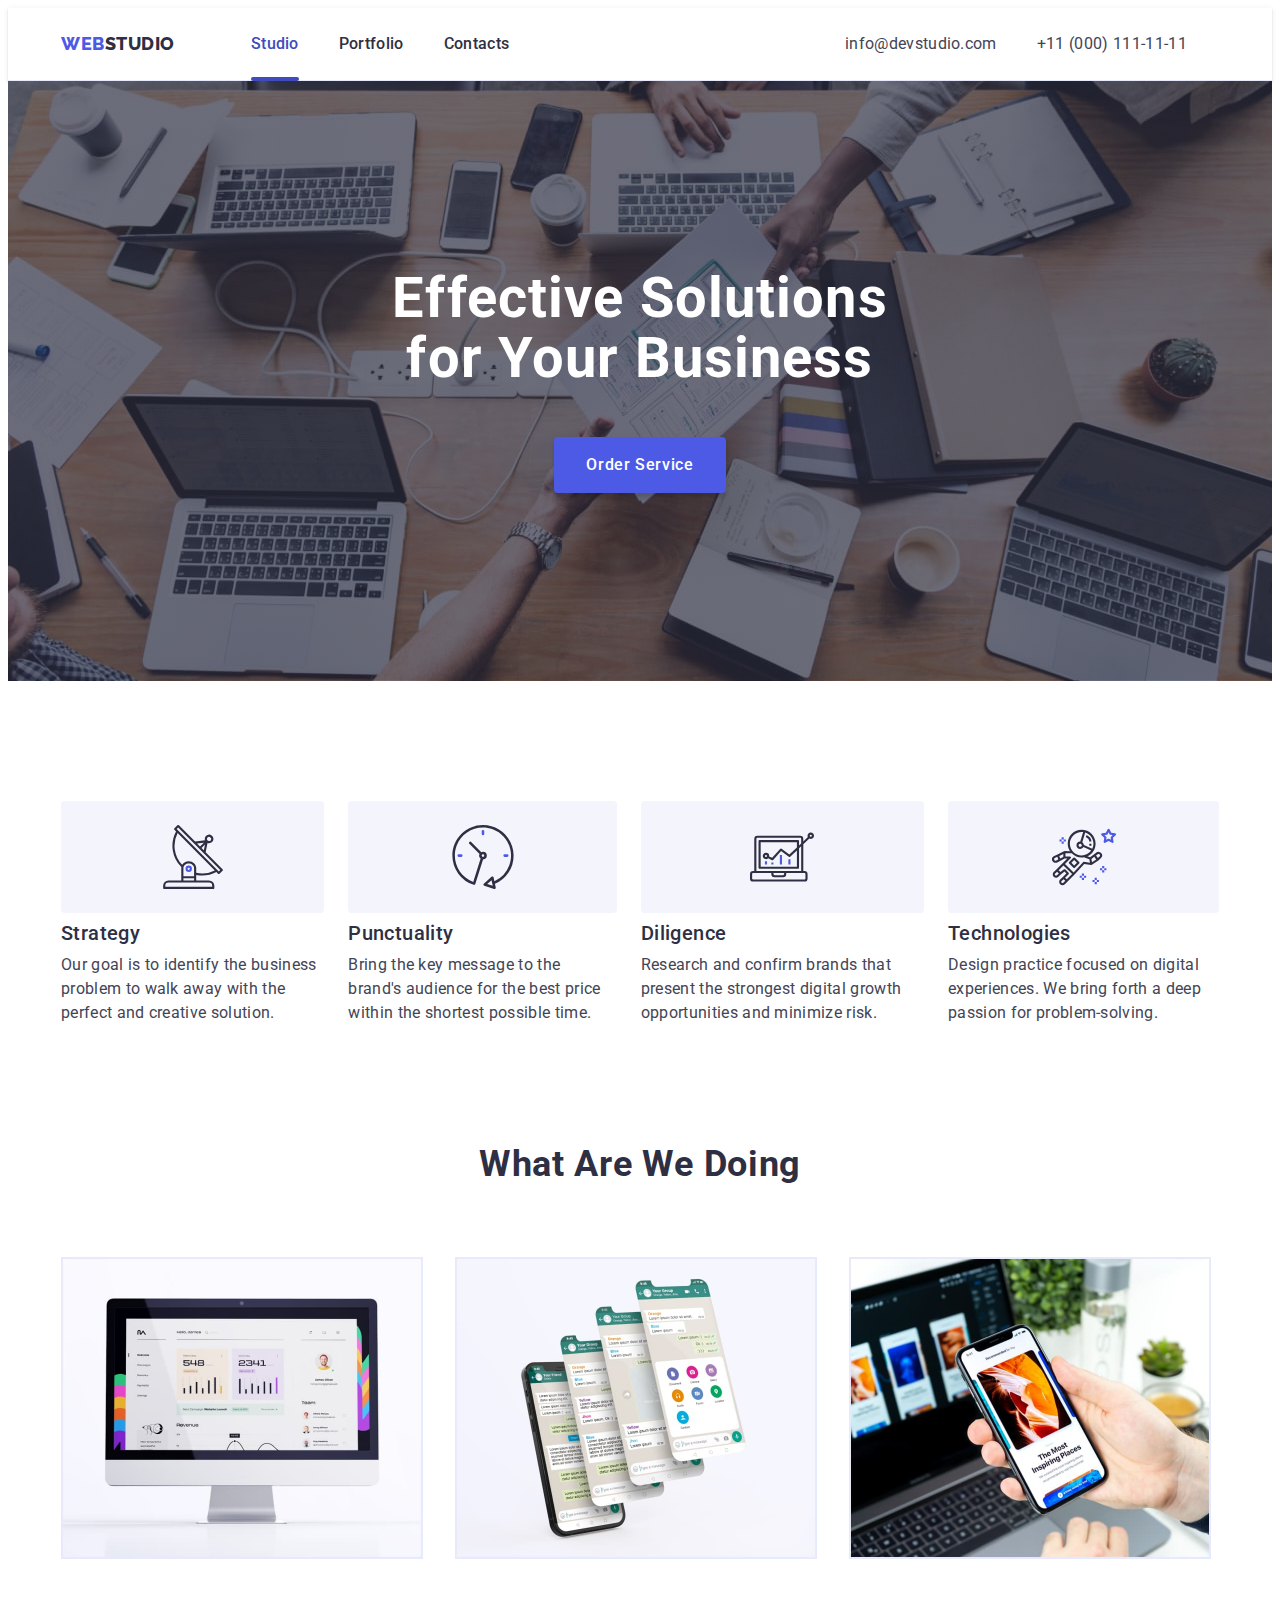
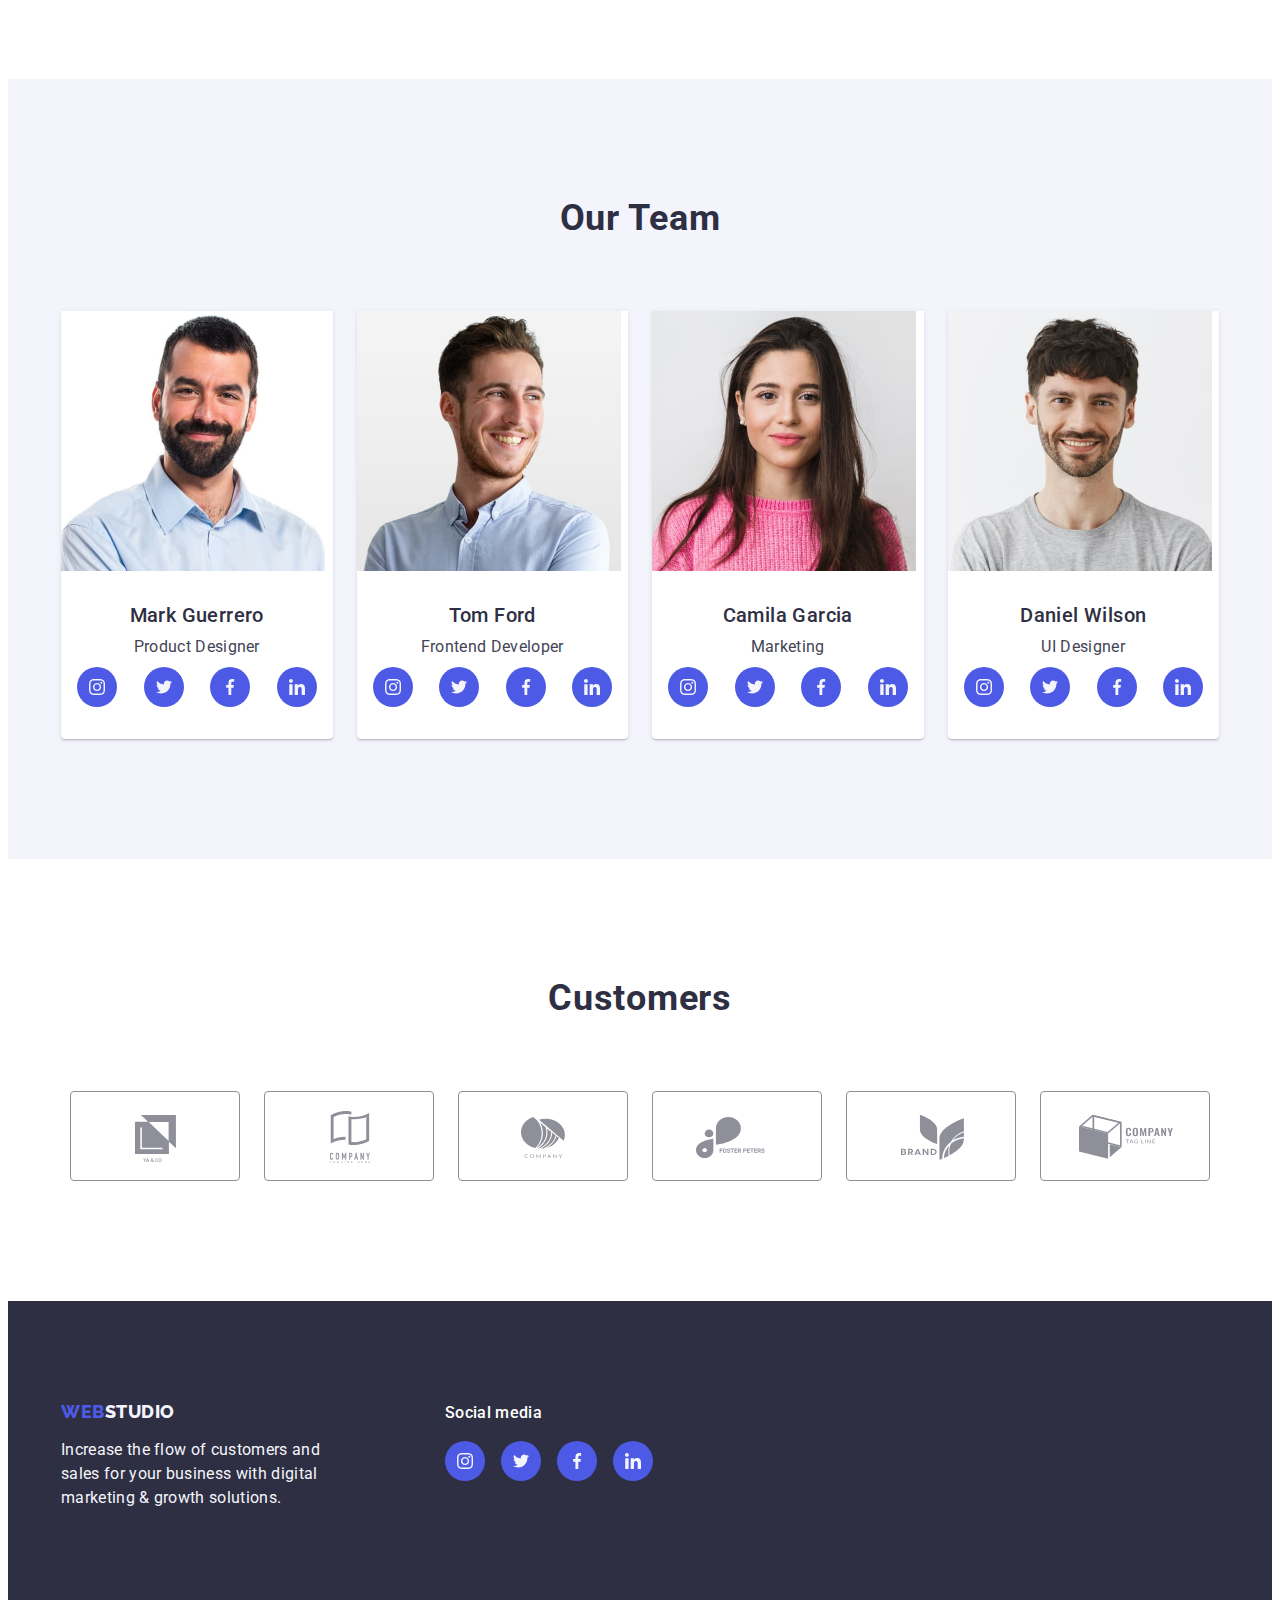
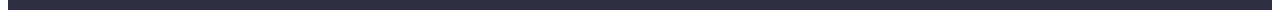
==== commit 3850330f: "Fix second Benefits section for autocheck" ====
--- a/index.html
+++ b/index.html
@@ -66,7 +66,7 @@
         <h2 class="section-title visually-hidden">Benefits</h2>
         <ul class="benefits-list list">
           <li class="benefits-list-item">
-            <div>
+            <div class="benefits-icon-wrapper">
               <svg class="benefit-icon" width="64" height="64" aria-label="Icon of satelite antenna">
                 <use href="./images/icons.svg#icon-satelite-antenna"></use>
               </svg>
@@ -76,25 +76,31 @@
               and creative solution.</p>
           </li>
           <li class="benefits-list-item">
-            <div><svg class="benefit-icon" width="64" height="64" aria-label="Icon of clock">
+            <div class="benefits-icon-wrapper">
+              <svg class="benefit-icon" width="64" height="64" aria-label="Icon of clock">
                 <use href="./images/icons.svg#icon-clock"></use>
-              </svg></div>
+              </svg>
+            </div>
             <h3 class="benefit-name section-subtitle">Punctuality</h3>
             <p class="benefit-description">Bring the key message to the brand's audience for the best price within the
               shortest possible time.</p>
           </li>
           <li class="benefits-list-item">
-            <div><svg class="benefit-icon" width="64" height="64" aria-label="Icon of diagram on a laptop">
+            <div class="benefits-icon-wrapper">
+              <svg class="benefit-icon" width="64" height="64" aria-label="Icon of diagram on a laptop">
                 <use href="./images/icons.svg#icon-diagram-on-laptop"></use>
-              </svg></div>
+              </svg>
+            </div>
             <h3 class="benefit-name section-subtitle">Diligence</h3>
             <p class="benefit-description">Research and confirm brands that present the strongest digital growth
               opportunities and minimize risk.</p>
           </li>
           <li class="benefits-list-item">
-            <div><svg class="benefit-icon" width="64" height="64" aria-label="Icon of astronaut">
+            <div class="benefits-icon-wrapper">
+              <svg class="benefit-icon" width="64" height="64" aria-label="Icon of astronaut">
                 <use href="./images/icons.svg#icon-astronaut"></use>
-              </svg></div>
+              </svg>
+            </div>
             <h3 class="benefit-name section-subtitle">Technologies</h3>
             <p class="benefit-description">Design practice focused on digital experiences. We bring forth a deep
               passion for problem-solving.</p>
--- a/css/styles.css
+++ b/css/styles.css
@@ -445,13 +445,20 @@
   gap: 24px;
 }
 
+.benefits-icon-wrapper {
+  display: flex;
+  justify-content: center;
+  align-items: center;
+  flex-basis: calc((100% - 3 * 24px) / 4);
+  height: 112px;
+  margin-bottom: 8px;
+  border-radius: 4px;
+  background-color: var(--secondary-accent-color);
+}
+
 .benefit-icon {
   display: block;
   margin: 24px auto;
-}
-
-.benefits-list-item {
-  width: calc((100% - 3 * 24px) / 4);
 }
 
 .benefit-name {
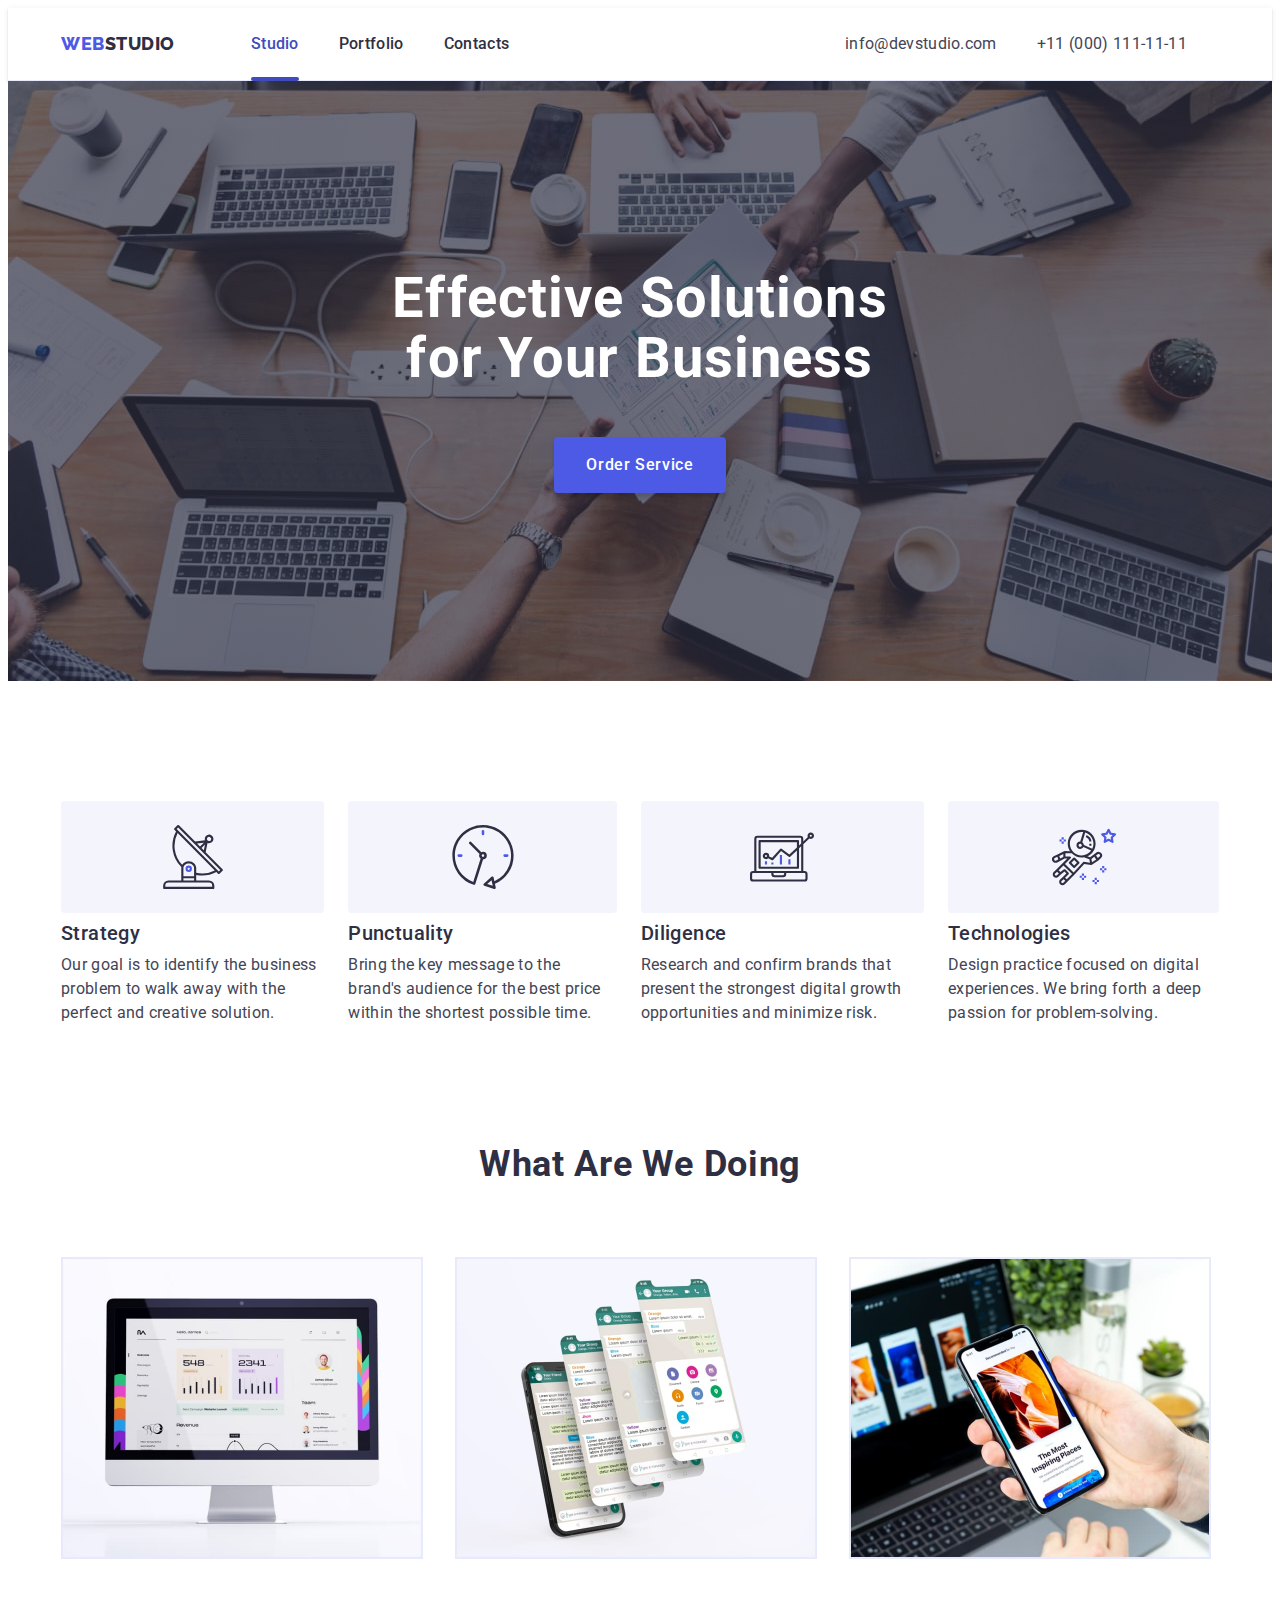
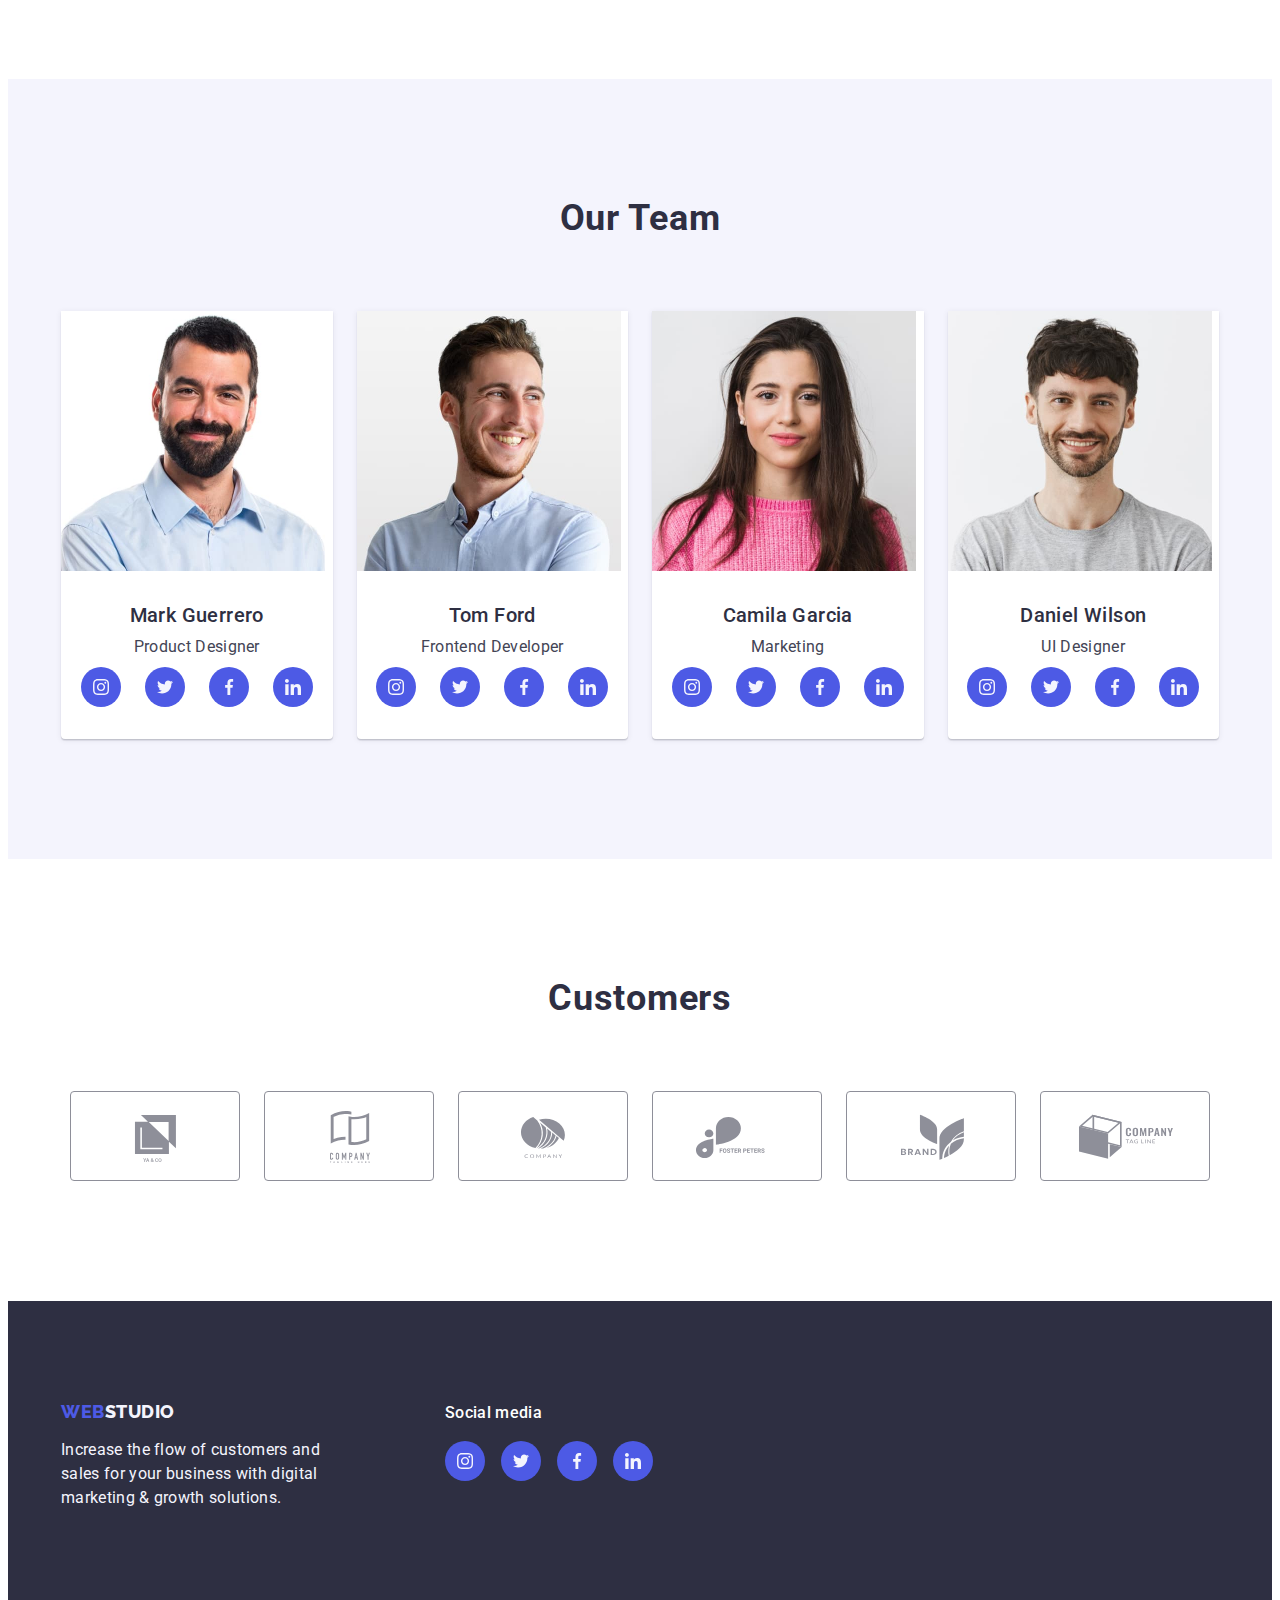
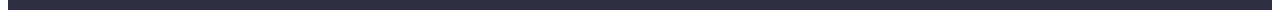
==== commit c48fe7ef: "Fix social media elements for Team and Footer" ====
--- a/index.html
+++ b/index.html
@@ -140,28 +140,28 @@
               <h3 class="team-member-name section-subtitle">Mark Guerrero</h3>
               <p class="team-member-position">Product Designer</p>
               <ul class="social-media-contacts-list list">
-                <li>
+                <li class="social-media-contact-item">
                   <a class="social-media-link" href="" target="_blank" rel="noopener noreferrer">
                     <svg class="social-contact-icon" width="16" height="16" aria-label="Instagram icon">
                       <use href="./images/icons.svg#icon-instagram"></use>
                     </svg>
                   </a>
                 </li>
-                <li>
+                <li class="social-media-contact-item">
                   <a class="social-media-link" href="" target="_blank" rel="noopener noreferrer">
                     <svg class="social-contact-icon" width="16" height="16" aria-label="Twitter icon">
                       <use href="./images/icons.svg#icon-twitter"></use>
                     </svg>
                   </a>
                 </li>
-                <li>
+                <li class="social-media-contact-item">
                   <a class="social-media-link" href="" target="_blank" rel="noopener noreferrer">
                     <svg class="social-contact-icon" width="16" height="16" aria-label="Facebook icon">
                       <use href="./images/icons.svg#icon-facebook"></use>
                     </svg>
                   </a>
                 </li>
-                <li>
+                <li class="social-media-contact-item">
                   <a class="social-media-link" href="" target="_blank" rel="noopener noreferrer">
                     <svg class="social-contact-icon" width="16" height="16" aria-label="LinkedIn icon">
                       <use href="./images/icons.svg#icon-linkedin"></use>
@@ -355,28 +355,28 @@
       <div class="footer-social-media">
         <h3 class="footer-social-media-title">Social media</h3>
         <ul class="social-media-contacts-list list">
-          <li>
+          <li class="social-media-contact-item">
             <a class="social-media-link" href="" target="_blank" rel="noopener noreferrer">
               <svg class="social-contact-icon" width="16" height="16" aria-label="Instagram icon">
                 <use href="./images/icons.svg#icon-instagram"></use>
               </svg>
             </a>
           </li>
-          <li>
+          <li class="social-media-contact-item">
             <a class="social-media-link" href="" target="_blank" rel="noopener noreferrer">
               <svg class="social-contact-icon" width="16" height="16" aria-label="Twitter icon">
                 <use href="./images/icons.svg#icon-twitter"></use>
               </svg>
             </a>
           </li>
-          <li>
+          <li class="social-media-contact-item">
             <a class="social-media-link" href="" target="_blank" rel="noopener noreferrer">
               <svg class="social-contact-icon" width="16" height="16" aria-label="Facebook icon">
                 <use href="./images/icons.svg#icon-facebook"></use>
               </svg>
             </a>
           </li>
-          <li>
+          <li class="social-media-contact-item">
             <a class="social-media-link" href="" target="_blank" rel="noopener noreferrer">
               <svg class="social-contact-icon" width="16" height="16" aria-label="LinkedIn icon">
                 <use href="./images/icons.svg#icon-linkedin"></use>
--- a/css/styles.css
+++ b/css/styles.css
@@ -181,7 +181,6 @@
 
 .social-media-contacts-list {
   display: flex;
-  justify-content: space-between;
 }
 
 .social-media-link {
@@ -368,6 +367,11 @@
 
 .footer-social-media {
   width: 208px;
+}
+
+.page-footer .social-media-contacts-list {
+  justify-content: flex-start;
+  gap: 16px;
 }
 
 .footer-social-media-title {
@@ -506,7 +510,7 @@
 }
 
 .team-member-card-content {
-  padding: 32px 16px;
+  padding: 32px 0px;
   text-align: center;
 }
 
@@ -516,6 +520,11 @@
 
 .team-member-position {
   margin-bottom: 8px;
+}
+
+.team-member-card .social-media-contacts-list {
+  justify-content: center;
+  gap: 24px;
 }
 
 .team-member-card .social-media-link:hover,
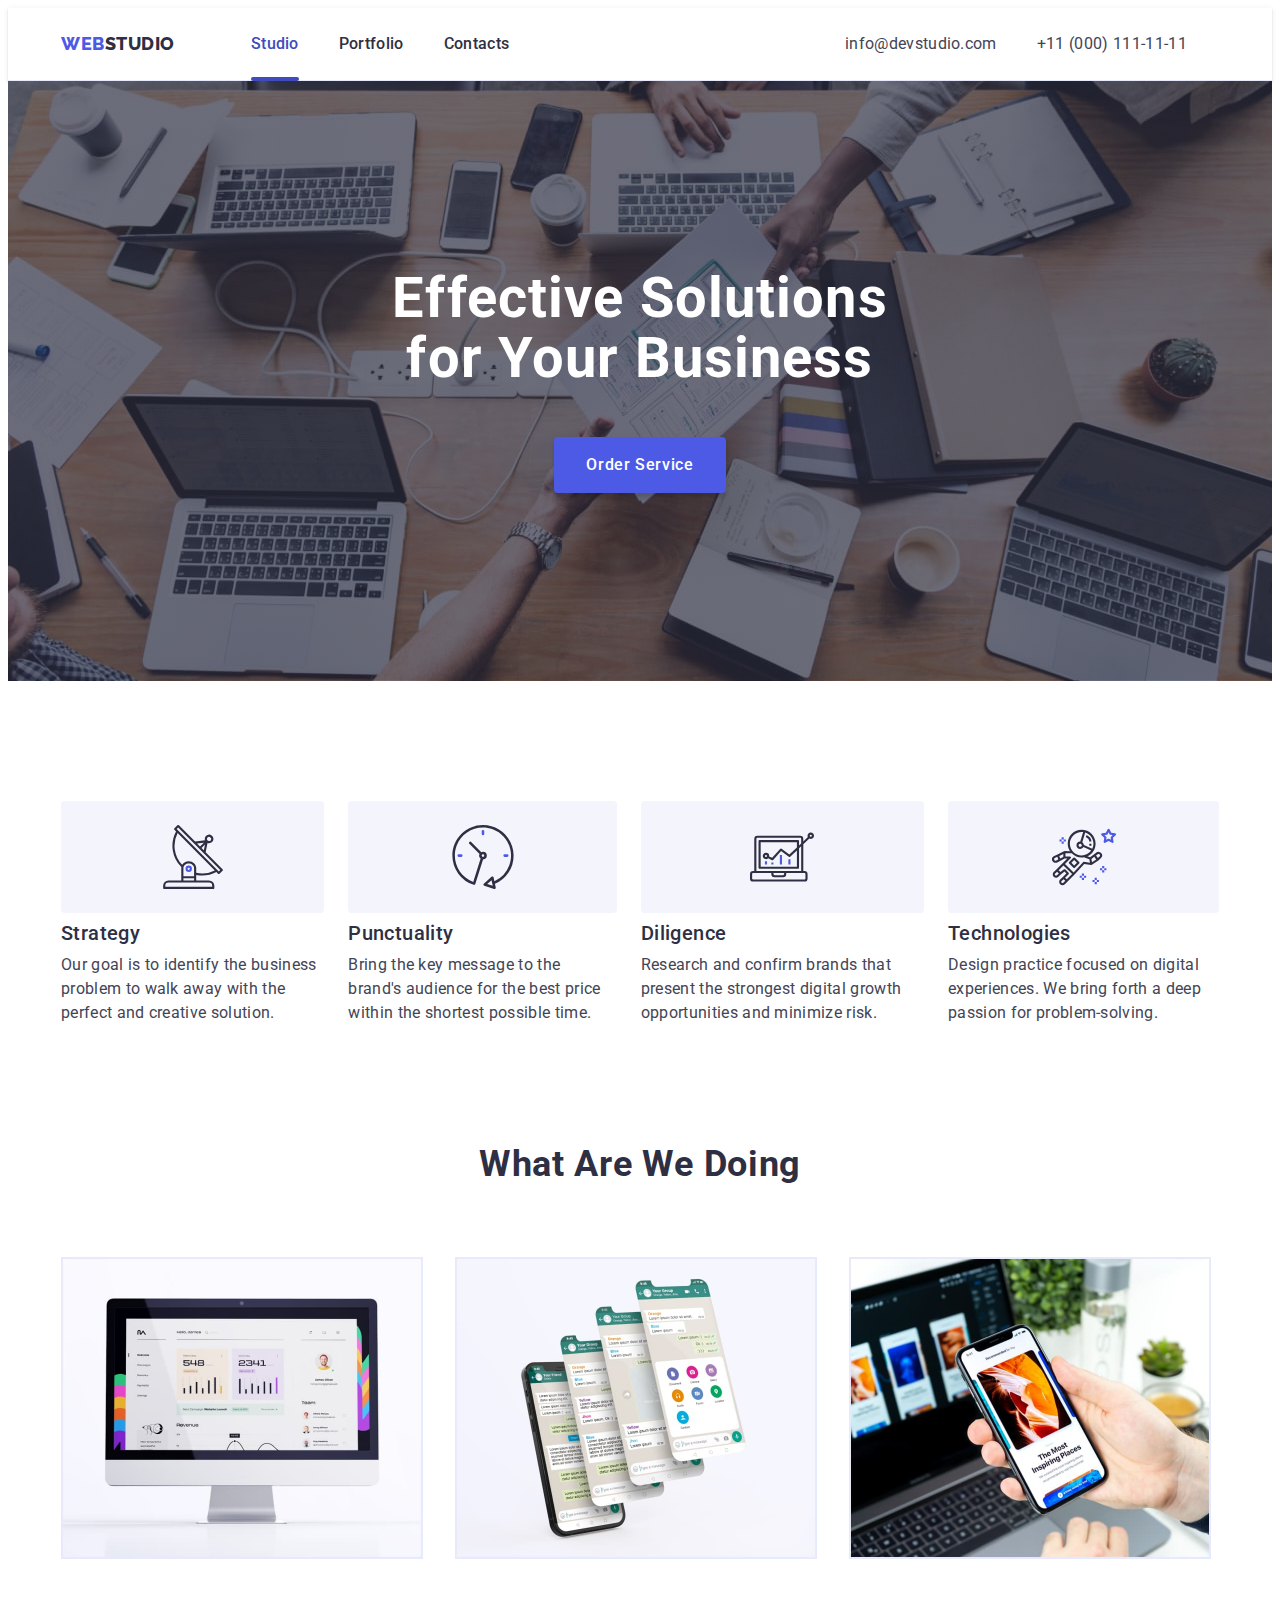
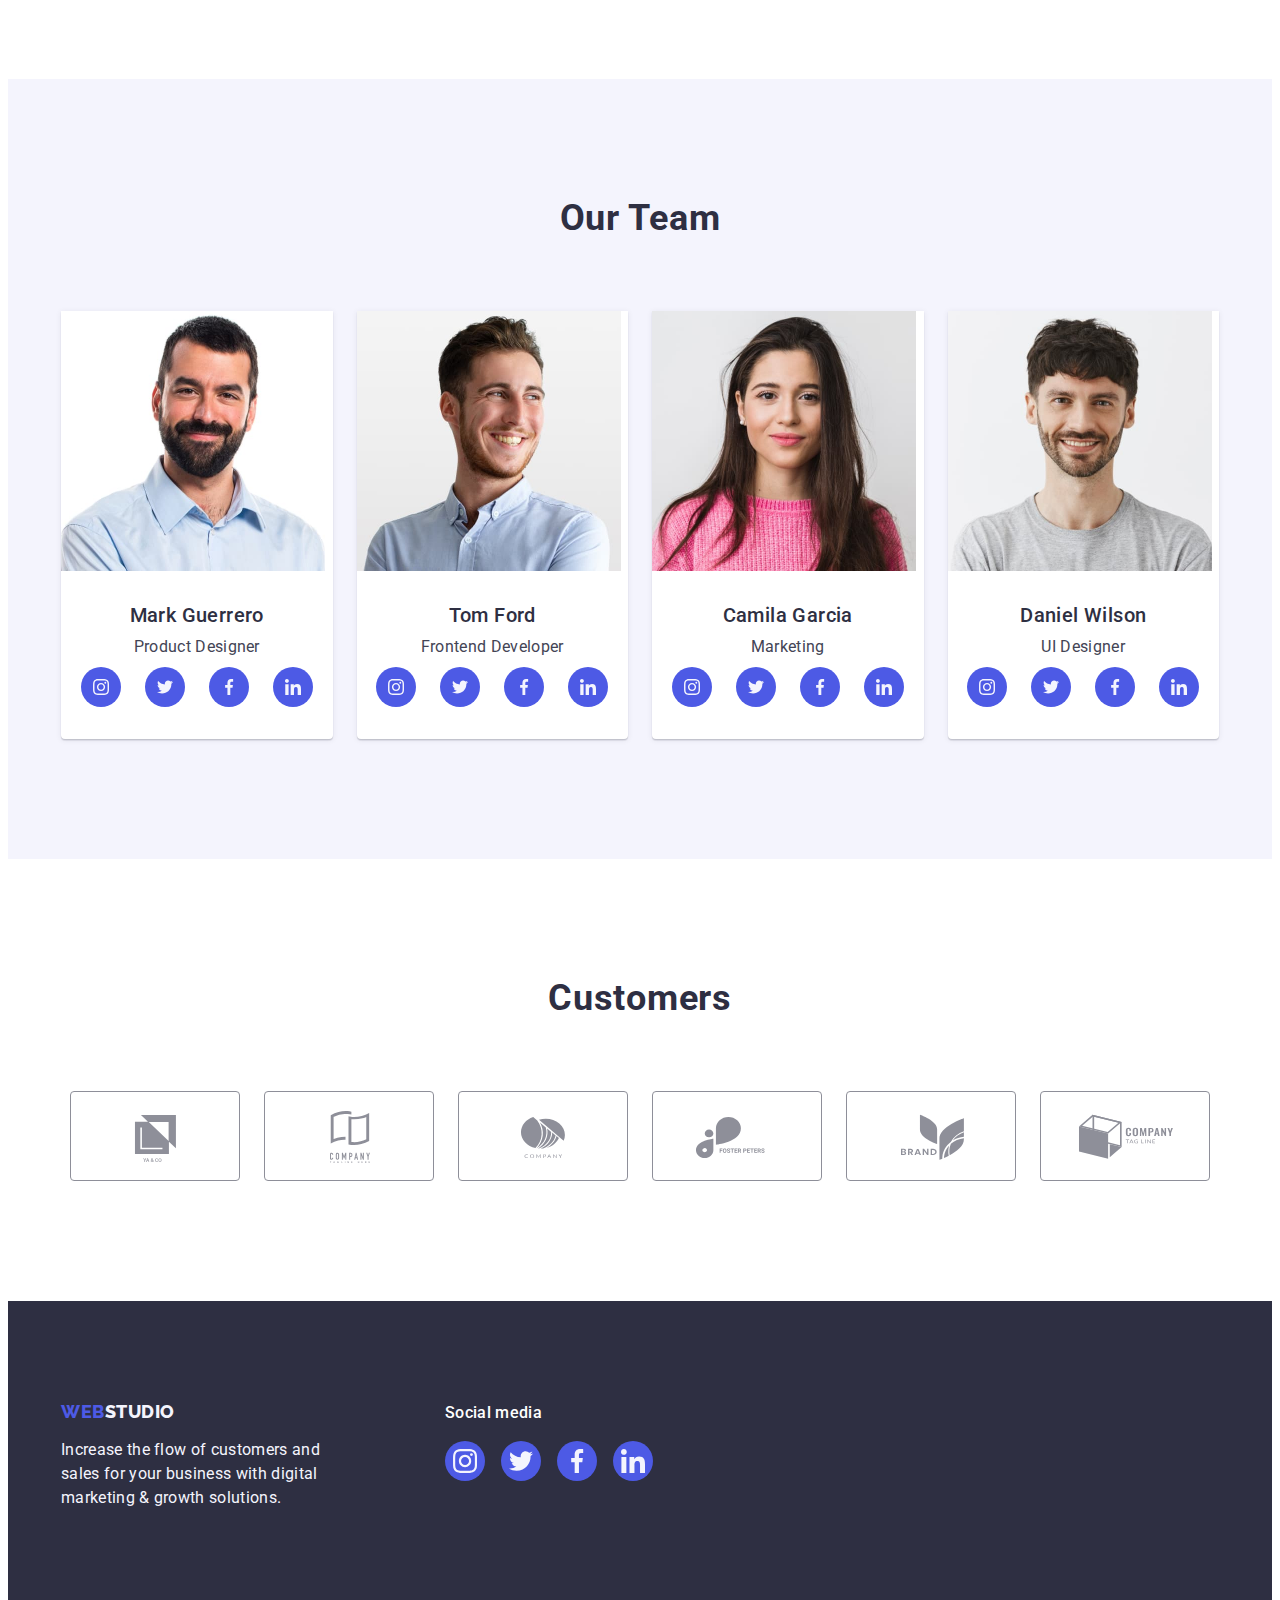
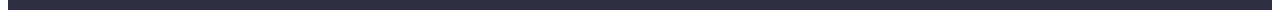
==== commit 7ad39dd1: "Fix Footer for autocheck" ====
--- a/index.html
+++ b/index.html
@@ -353,32 +353,32 @@
           solutions.</p>
       </div>
       <div class="footer-social-media">
-        <h3 class="footer-social-media-title">Social media</h3>
+        <p class="footer-social-media-title">Social media</p>
         <ul class="social-media-contacts-list list">
           <li class="social-media-contact-item">
             <a class="social-media-link" href="" target="_blank" rel="noopener noreferrer">
-              <svg class="social-contact-icon" width="16" height="16" aria-label="Instagram icon">
+              <svg class="social-contact-icon" width="24" height="24" aria-label="Instagram icon">
                 <use href="./images/icons.svg#icon-instagram"></use>
               </svg>
             </a>
           </li>
           <li class="social-media-contact-item">
             <a class="social-media-link" href="" target="_blank" rel="noopener noreferrer">
-              <svg class="social-contact-icon" width="16" height="16" aria-label="Twitter icon">
+              <svg class="social-contact-icon" width="24" height="24" aria-label="Twitter icon">
                 <use href="./images/icons.svg#icon-twitter"></use>
               </svg>
             </a>
           </li>
           <li class="social-media-contact-item">
             <a class="social-media-link" href="" target="_blank" rel="noopener noreferrer">
-              <svg class="social-contact-icon" width="16" height="16" aria-label="Facebook icon">
+              <svg class="social-contact-icon" width="24" height="24" aria-label="Facebook icon">
                 <use href="./images/icons.svg#icon-facebook"></use>
               </svg>
             </a>
           </li>
           <li class="social-media-contact-item">
             <a class="social-media-link" href="" target="_blank" rel="noopener noreferrer">
-              <svg class="social-contact-icon" width="16" height="16" aria-label="LinkedIn icon">
+              <svg class="social-contact-icon" width="24" height="24" aria-label="LinkedIn icon">
                 <use href="./images/icons.svg#icon-linkedin"></use>
               </svg>
             </a>
--- a/css/styles.css
+++ b/css/styles.css
@@ -347,8 +347,11 @@
 
 .page-footer .container {
   display: flex;
-  column-gap: 120px;
-  flex-wrap: wrap;
+  align-items: baseline;
+}
+
+.footer-logo-and-moto {
+  margin-right: 120px;
 }
 
 .page-footer .logotype {
@@ -537,7 +540,7 @@
 .clients-list {
   display: flex;
   justify-content: center;
-  column-gap: 24px;
+  gap: 24px;
 }
 
 .client-link {
@@ -549,22 +552,20 @@
   border: 1px solid var(--accent-color-grey);
   border-radius: 4px;
   outline-offset: 10px;
-  transition: border-color var(--transition-duration) var(--transition-function);
+  color: var(--accent-color-grey);
+  transition: border-color var(--transition-duration) var(--transition-function),
+    color var(--transition-duration) var(--transition-function);
 }
 
 .client-link:hover,
 .client-link:focus {
+  color: var(--active-element-color);
   border-color: var(--active-element-color);
 }
 
 .client-icon {
-  fill: var(--accent-color-grey);
+  fill: currentColor;
   transition: fill var(--transition-duration) var(--transition-function);
-}
-
-.client-link:hover .client-icon,
-.client-link:focus .client-icon {
-  fill: var(--active-element-color);
 }
 
 /*=============================================
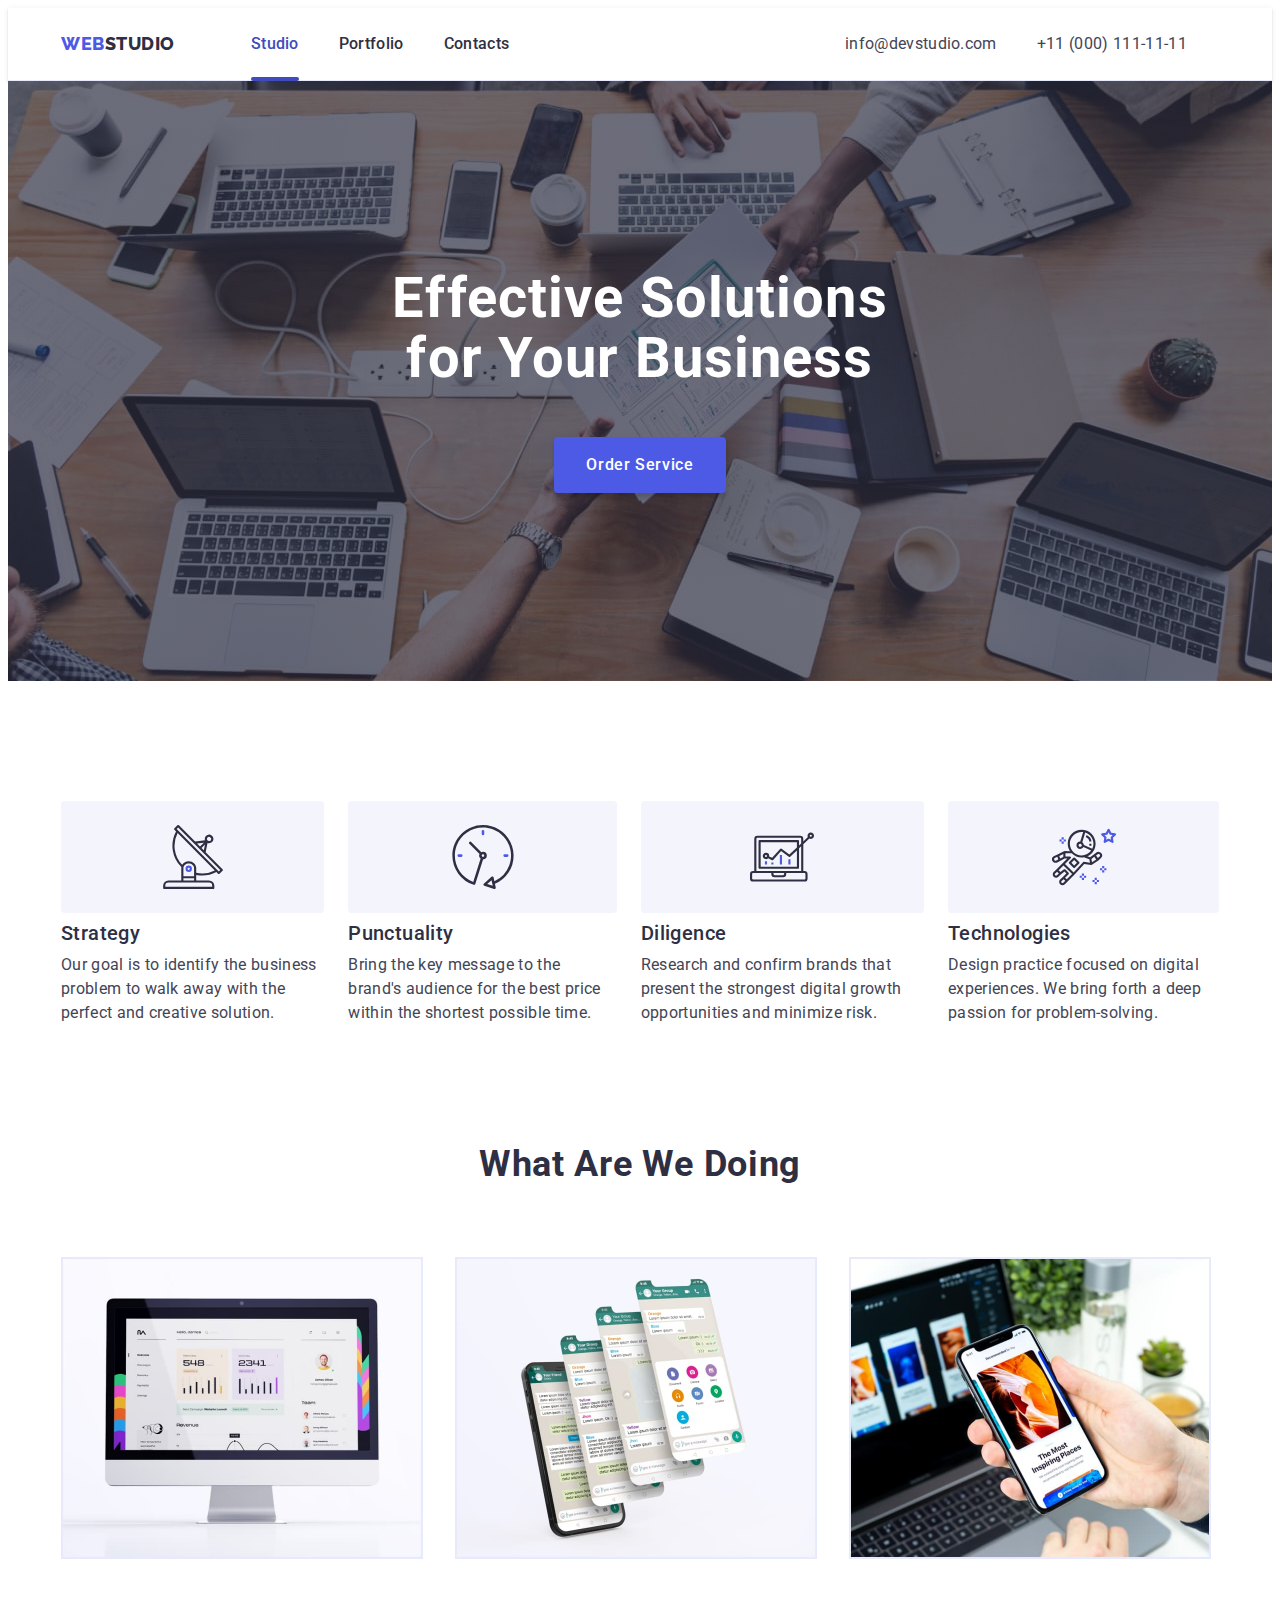
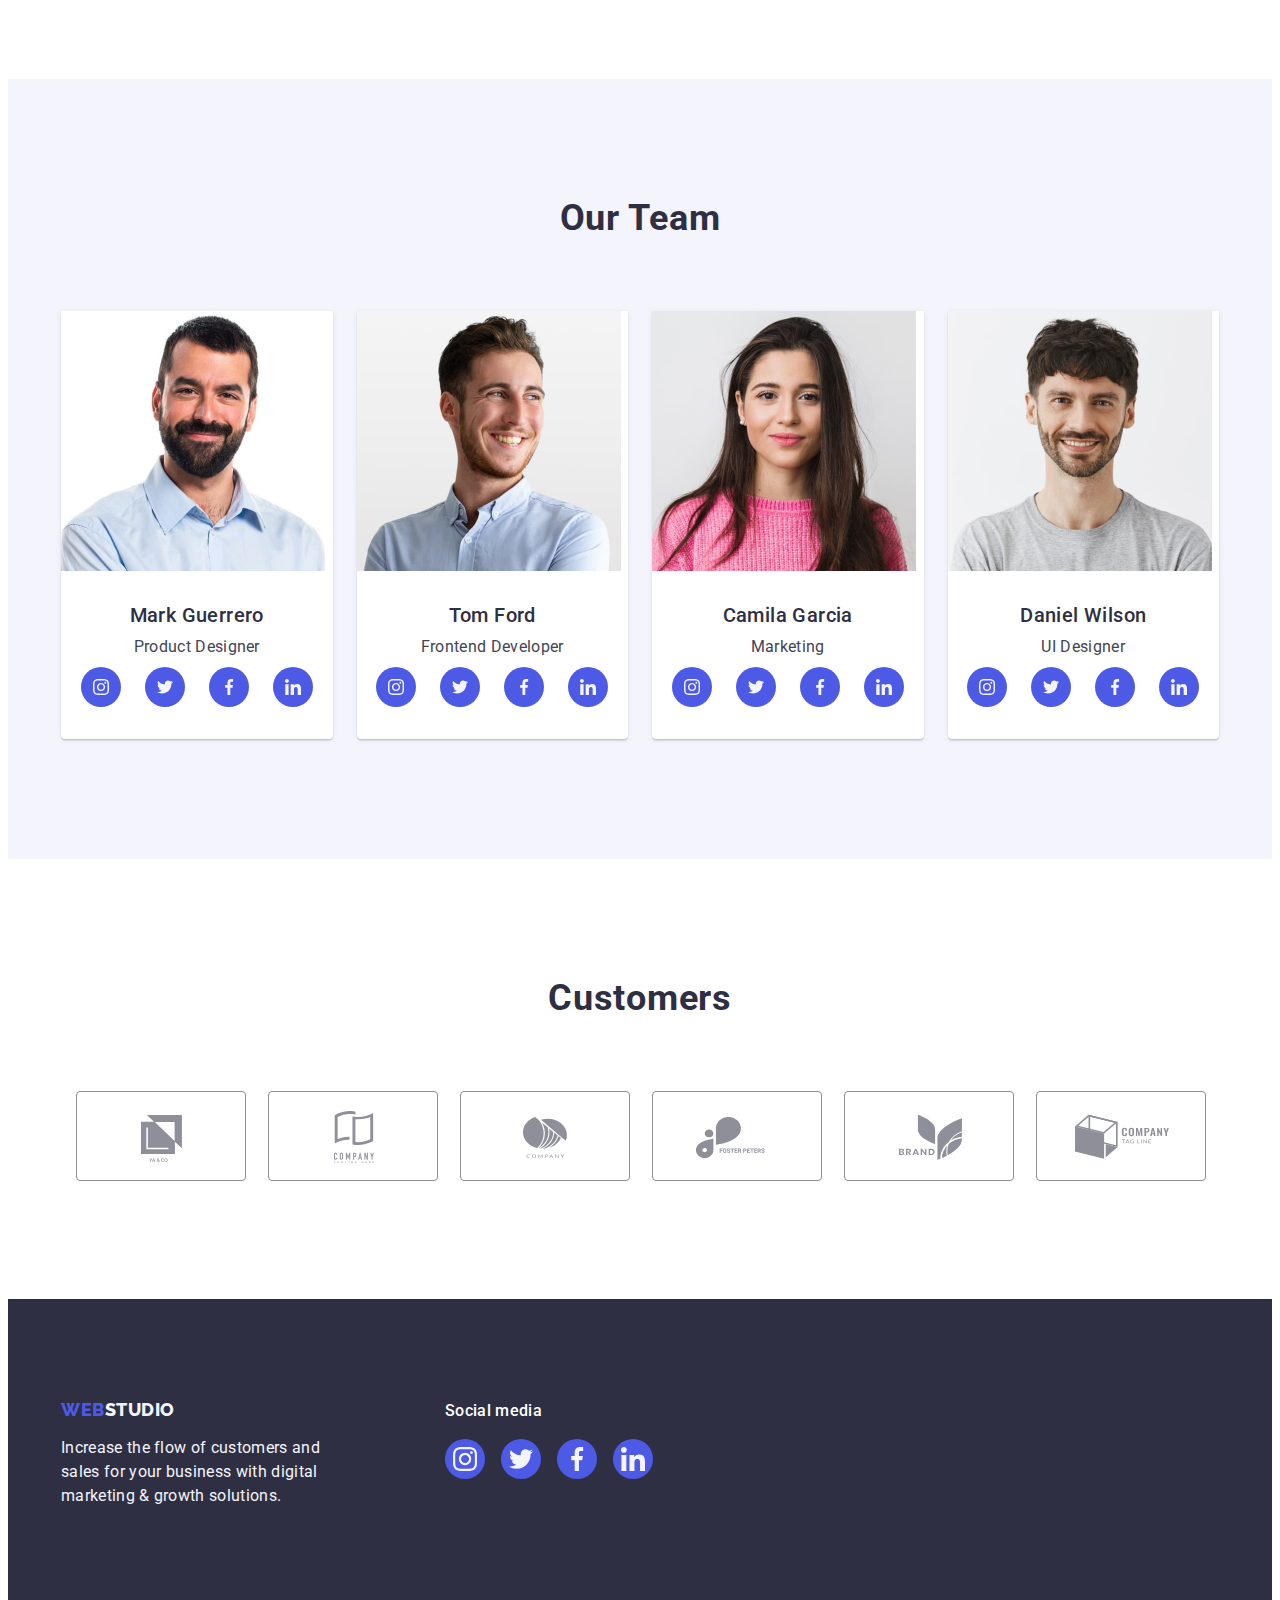
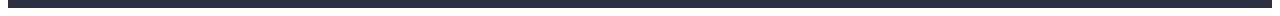
==== commit 205d4dd4: "Fix clients and social elements dimensions" ====
--- a/index.html
+++ b/index.html
@@ -178,28 +178,28 @@
               <h3 class="team-member-name section-subtitle">Tom Ford</h3>
               <p class="team-member-position">Frontend Developer</p>
               <ul class="social-media-contacts-list list">
-                <li>
+                <li class="social-media-contact-item">
                   <a class="social-media-link" href="" target="_blank" rel="noopener noreferrer">
                     <svg class="social-contact-icon" width="16" height="16" aria-label="Instagram icon">
                       <use href="./images/icons.svg#icon-instagram"></use>
                     </svg>
                   </a>
                 </li>
-                <li>
+                <li class="social-media-contact-item">
                   <a class="social-media-link" href="" target="_blank" rel="noopener noreferrer">
                     <svg class="social-contact-icon" width="16" height="16" aria-label="Twitter icon">
                       <use href="./images/icons.svg#icon-twitter"></use>
                     </svg>
                   </a>
                 </li>
-                <li>
+                <li class="social-media-contact-item">
                   <a class="social-media-link" href="" target="_blank" rel="noopener noreferrer">
                     <svg class="social-contact-icon" width="16" height="16" aria-label="Facebook icon">
                       <use href="./images/icons.svg#icon-facebook"></use>
                     </svg>
                   </a>
                 </li>
-                <li>
+                <li class="social-media-contact-item">
                   <a class="social-media-link" href="" target="_blank" rel="noopener noreferrer">
                     <svg class="social-contact-icon" width="16" height="16" aria-label="LinkedIn icon">
                       <use href="./images/icons.svg#icon-linkedin"></use>
@@ -216,28 +216,28 @@
               <h3 class="team-member-name section-subtitle">Camila Garcia</h3>
               <p class="team-member-position">Marketing</p>
               <ul class="social-media-contacts-list list">
-                <li>
+                <li class="social-media-contact-item">
                   <a class="social-media-link" href="" target="_blank" rel="noopener noreferrer">
                     <svg class="social-contact-icon" width="16" height="16" aria-label="Instagram icon">
                       <use href="./images/icons.svg#icon-instagram"></use>
                     </svg>
                   </a>
                 </li>
-                <li>
+                <li class="social-media-contact-item">
                   <a class="social-media-link" href="" target="_blank" rel="noopener noreferrer">
                     <svg class="social-contact-icon" width="16" height="16" aria-label="Twitter icon">
                       <use href="./images/icons.svg#icon-twitter"></use>
                     </svg>
                   </a>
                 </li>
-                <li>
+                <li class="social-media-contact-item">
                   <a class="social-media-link" href="" target="_blank" rel="noopener noreferrer">
                     <svg class="social-contact-icon" width="16" height="16" aria-label="Facebook icon">
                       <use href="./images/icons.svg#icon-facebook"></use>
                     </svg>
                   </a>
                 </li>
-                <li>
+                <li class="social-media-contact-item">
                   <a class="social-media-link" href="" target="_blank" rel="noopener noreferrer">
                     <svg class="social-contact-icon" width="16" height="16" aria-label="LinkedIn icon">
                       <use href="./images/icons.svg#icon-linkedin"></use>
@@ -254,28 +254,28 @@
               <h3 class="team-member-name section-subtitle">Daniel Wilson</h3>
               <p class="team-member-position">UI Designer</p>
               <ul class="social-media-contacts-list list">
-                <li>
+                <li class="social-media-contact-item">
                   <a class="social-media-link" href="" target="_blank" rel="noopener noreferrer">
                     <svg class="social-contact-icon" width="16" height="16" aria-label="Instagram icon">
                       <use href="./images/icons.svg#icon-instagram"></use>
                     </svg>
                   </a>
                 </li>
-                <li>
+                <li class="social-media-contact-item">
                   <a class="social-media-link" href="" target="_blank" rel="noopener noreferrer">
                     <svg class="social-contact-icon" width="16" height="16" aria-label="Twitter icon">
                       <use href="./images/icons.svg#icon-twitter"></use>
                     </svg>
                   </a>
                 </li>
-                <li>
+                <li class="social-media-contact-item">
                   <a class="social-media-link" href="" target="_blank" rel="noopener noreferrer">
                     <svg class="social-contact-icon" width="16" height="16" aria-label="Facebook icon">
                       <use href="./images/icons.svg#icon-facebook"></use>
                     </svg>
                   </a>
                 </li>
-                <li>
+                <li class="social-media-contact-item">
                   <a class="social-media-link" href="" target="_blank" rel="noopener noreferrer">
                     <svg class="social-contact-icon" width="16" height="16" aria-label="LinkedIn icon">
                       <use href="./images/icons.svg#icon-linkedin"></use>
@@ -391,8 +391,8 @@
   <!-- BACKDROP WITH MODAL WINDOW -->
   <div class="backdrop is-hidden" data-modal>
     <div class="modal">
-      <button class="close-btn" type="button" data-modal-close>
-        <svg class="close-btn-icon" width="8" height="8" aria-label="Modal window close button icon">
+      <button class="modal-close-btn" type="button" data-modal-close>
+        <svg class="modal-close-btn-icon" width="8" height="8" aria-label="Modal window close button icon">
           <use href="./images/icons.svg#icon-close-cross"></use>
         </svg>
       </button>
--- a/css/styles.css
+++ b/css/styles.css
@@ -26,7 +26,8 @@
   --accent-color-green: #31d0aa;
   /* OCEAN - Pressed state - on design layout color */
   --active-element-color: #404bbf;
-  /* Modal window */
+  /* Backdrop and Modal window */
+  --backdrop-color: rgba(46, 47, 66, 0.4);
   --modal-window-bg: #fcfcfc;
 
   /*---------  FONT STYLES  ------*/
@@ -183,12 +184,17 @@
   display: flex;
 }
 
-.social-media-link {
-  display: flex;
-  justify-content: center;
-  align-items: center;
+.social-media-contact-item {
   width: 40px;
   height: 40px;
+}
+
+.social-media-link {
+  display: flex;
+  justify-content: center;
+  align-items: center;
+  width: 100%;
+  height: 100%;
   border-radius: 50%;
   background-color: var(--brand-color);
   transition: background-color var(--transition-duration)
@@ -217,10 +223,6 @@
 /*=============================================
 =            HEADER                           =
 =============================================*/
-
-/* .page-header {
-  box-shadow: inset 0px -1px 0px 0px var(--primary-accent-color);
-} */
 
 .page-header {
   box-shadow: 0px 2px 1px rgba(46, 47, 66, 0.08),
@@ -368,15 +370,6 @@
   color: var(--secondary-accent-color);
 }
 
-.footer-social-media {
-  width: 208px;
-}
-
-.page-footer .social-media-contacts-list {
-  justify-content: flex-start;
-  gap: 16px;
-}
-
 .footer-social-media-title {
   margin-bottom: 16px;
   font-size: 16px;
@@ -385,6 +378,11 @@
   color: var(--secondary-color-white);
 }
 
+.page-footer .social-media-contacts-list {
+  justify-content: flex-start;
+  gap: 16px;
+}
+
 .page-footer .social-media-link:hover,
 .page-footer .social-media-link:focus {
   background-color: var(--accent-color-green);
@@ -393,6 +391,82 @@
 /*=============================================
 =            MAIN PAGE CONTENT                =
 =============================================*/
+
+/*---------  BACKDROP  ---------*/
+
+.backdrop {
+  position: fixed;
+  top: 0;
+  left: 0;
+  z-index: 999;
+  width: 100%;
+  height: 100%;
+  background-color: var(--backdrop-color);
+  transition: opacity var(--transition-duration) var(--transition-function),
+    visibility var(--transition-duration) var(--transition-function);
+}
+
+.is-hidden {
+  opacity: 0;
+  visibility: hidden;
+  pointer-events: none;
+}
+
+/*-------  MODAL WINDOW  -------*/
+
+.modal {
+  position: absolute;
+  top: 50%;
+  left: 50%;
+  transform: translate(-50%, -50%);
+  margin: 0 auto;
+  width: 408px;
+  min-height: 584px;
+  border-radius: 4px;
+  background-color: var(--modal-window-bg);
+  box-shadow: 0px 2px 1px 0px rgba(0, 0, 0, 0.2),
+    0px 1px 3px 0px rgba(0, 0, 0, 0.12), 0px 1px 1px 0px rgba(0, 0, 0, 0.14);
+  transition: transform var(--transition-duration) var(--transition-function);
+}
+
+.modal-close-btn {
+  position: absolute;
+  top: 24px;
+  right: 24px;
+  display: flex;
+  justify-content: center;
+  align-items: center;
+  width: 24px;
+  height: 24px;
+  padding: 0;
+  line-height: 0;
+  border: 1px solid rgba(0, 0, 0, 0.1);
+  border-radius: 50%;
+  background-color: var(--primary-accent-color);
+  transition: background-color var(--transition-duration)
+      var(--transition-function),
+    border var(--transition-duration) var(--transition-function);
+}
+
+.modal-close-btn:hover,
+.modal-close-btn:focus {
+  border: none;
+  background-color: var(--active-element-color);
+}
+
+.modal-close-btn-icon {
+  position: absolute;
+  top: 50%;
+  left: 50%;
+  transform: translate(-50%, -50%);
+  fill: var(--modal-window-interactive-element-color);
+  transition: fill var(--transition-duration) var(--transition-function);
+}
+
+.modal-close-btn:hover .modal-close-btn-icon,
+.modal-close-btn:focus .modal-close-btn-icon {
+  fill: var(--secondary-color-white);
+}
 
 /*----------  HERO  ----------*/
 
@@ -540,15 +614,21 @@
 .clients-list {
   display: flex;
   justify-content: center;
+  align-items: center;
   gap: 24px;
 }
 
-.client-link {
-  display: flex;
-  justify-content: center;
-  align-items: center;
+.clients-list-item {
   width: 168px;
   height: 88px;
+}
+
+.client-link {
+  display: flex;
+  justify-content: center;
+  align-items: center;
+  width: 100%;
+  height: 100%;
   border: 1px solid var(--accent-color-grey);
   border-radius: 4px;
   outline-offset: 10px;
@@ -622,7 +702,13 @@
   width: calc((100% - 2 * 24px) / 3);
 }
 
-.project-card:hover {
+.project-card-link {
+  display: block;
+  transition: box-shadow var(--transition-duration) var(--transition-function);
+}
+
+.project-card-link:hover,
+.project-card-link:focus {
   box-shadow: 0px 2px 1px 0px rgba(46, 47, 66, 0.08),
     0px 1px 1px 0px rgba(46, 47, 66, 0.16),
     0px 1px 6px 0px rgba(46, 47, 66, 0.08);
@@ -656,7 +742,7 @@
   width: 100%;
   height: 100%;
   transform: translateY(100%);
-  padding: 32px 40px;
+  padding: 40px 32px;
   color: var(--secondary-accent-color);
   background-color: var(--brand-color);
   transition: transform var(--transition-duration) var(--transition-function);
@@ -666,69 +752,3 @@
 .project-card-link:focus .overlay {
   transform: translateY(0%);
 }
-
-/*---------  BACKDROP  ---------*/
-
-.backdrop {
-  position: fixed;
-  top: 0;
-  left: 0;
-  z-index: 999;
-  width: 100%;
-  height: 100%;
-  background-color: rgba(0, 0, 0, 0.5);
-  transition: opacity var(--transition-duration) var(--transition-function),
-    visibility var(--transition-duration) var(--transition-function);
-}
-
-.is-hidden {
-  opacity: 0;
-  visibility: hidden;
-  pointer-events: none;
-}
-
-/*-------  MODAL WINDOW  -------*/
-
-.modal {
-  position: absolute;
-  top: 50%;
-  left: 50%;
-  transform: translate(-50%, -50%);
-  margin: 0 auto;
-  width: 408px;
-  height: 584px;
-
-  border-radius: 4px;
-  background-color: var(--modal-window-bg);
-  box-shadow: 0px 2px 1px 0px rgba(0, 0, 0, 0.2),
-    0px 1px 3px 0px rgba(0, 0, 0, 0.12), 0px 1px 1px 0px rgba(0, 0, 0, 0.14);
-}
-
-.close-btn {
-  position: absolute;
-  top: 24px;
-  right: 24px;
-  width: 24px;
-  height: 24px;
-  padding: 0;
-  line-height: 0;
-  border: 1px solid rgba(0, 0, 0, 0.1);
-  border-radius: 50%;
-  background-color: var(--primary-accent-color);
-  transition: border-color var(--transition-duration) var(--transition-function),
-    background-color var(--transition-duration) var(--transition-function);
-}
-
-.close-btn:hover,
-.close-btn:focus {
-  border-color: transparent;
-  background-color: var(--active-element-color);
-}
-
-.close-btn-icon {
-  position: absolute;
-  top: 50%;
-  left: 50%;
-  transform: translate(-50%, -50%);
-  fill: var(--modal-window-interactive-element-color);
-}
